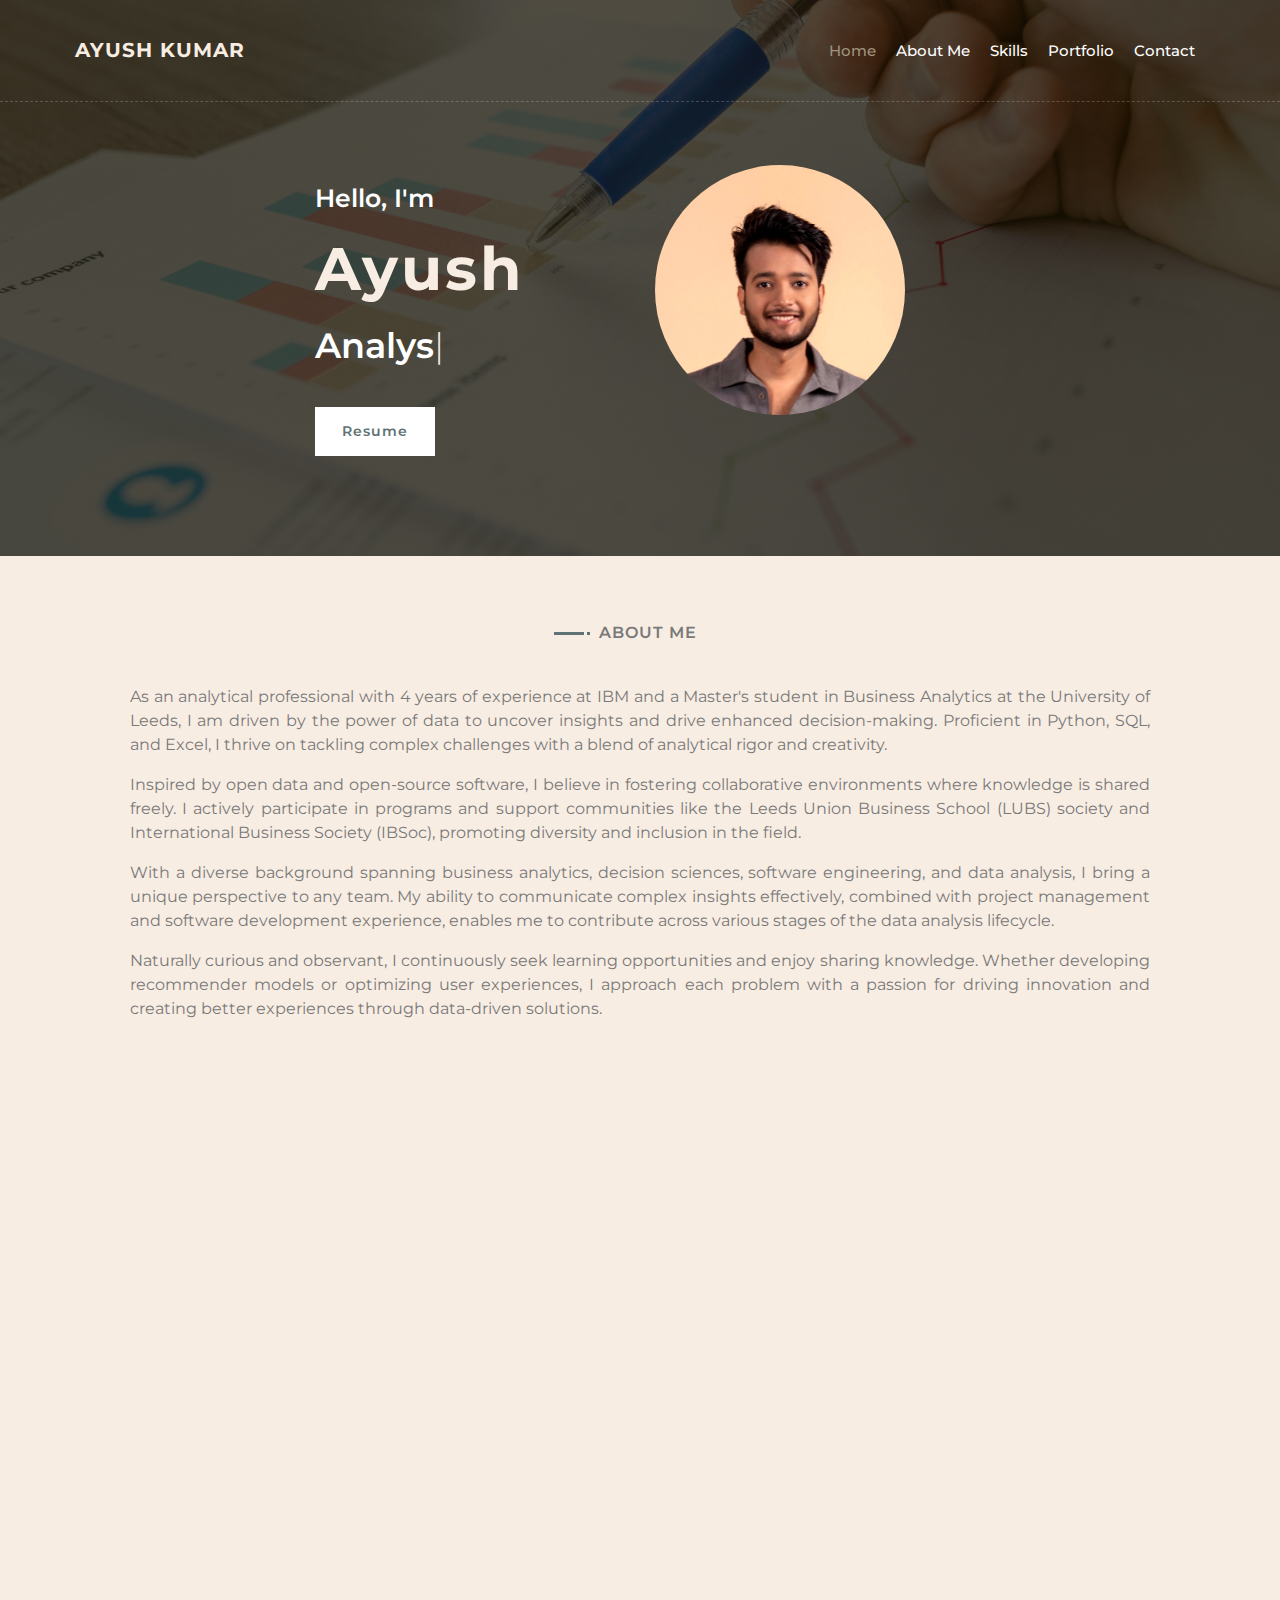
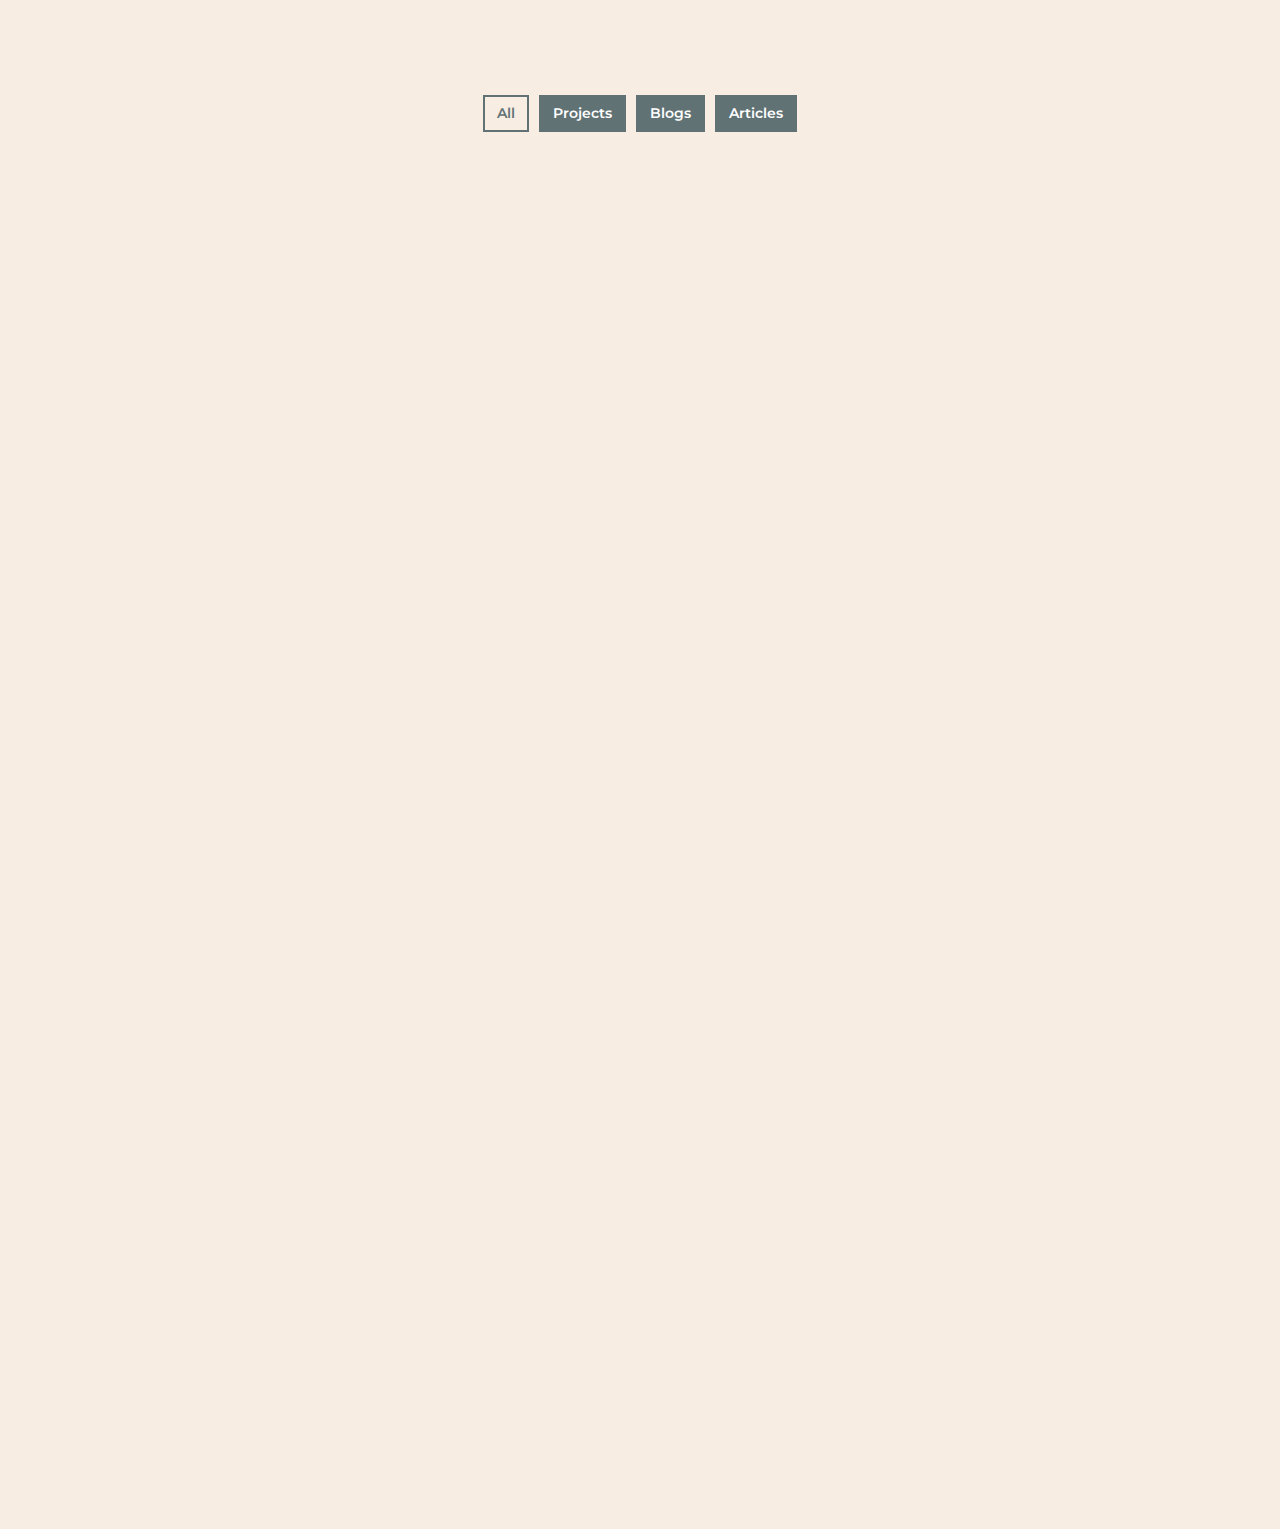
==== index.html @ d63dccdf "Add files via upload" ====
<!DOCTYPE html>
<html lang="en">
    <head>
        <meta charset="utf-8">
        <title>Ayush Kumar | Data Portfolio</title>
        <meta content="width=device-width, initial-scale=1.0" name="viewport">
        <meta content="Data Engineer | Analyst | Consultant" name="keywords">
        <meta content="Data Engineer | Analyst | Consultant" name="description">

        <!-- Favicon -->
        <link href="img/favicon.ico" rel="icon">

        <!-- Google Font -->
        <link href="https://fonts.googleapis.com/css2?family=Montserrat:wght@300;400;500;600;700&display=swap" rel="stylesheet">

        <!-- CSS Libraries -->
        <link href="https://stackpath.bootstrapcdn.com/bootstrap/4.4.1/css/bootstrap.min.css" rel="stylesheet">
        <link href="https://cdnjs.cloudflare.com/ajax/libs/font-awesome/5.10.0/css/all.min.css" rel="stylesheet">
        <link href="lib/animate/animate.min.css" rel="stylesheet">
        <link href="lib/owlcarousel/assets/owl.carousel.min.css" rel="stylesheet">
        <link href="lib/lightbox/css/lightbox.min.css" rel="stylesheet">

        <!-- Template Stylesheet -->
        <link href="css/style.css" rel="stylesheet">

        <link rel="icon" href="img/portfolio-icon.png" sizes="16x16" type="image/png">
	    <link rel="icon" href="img/portfolio-icon.png" sizes="32x32" type="image/png">
	    <link rel="icon" href="img/portfolio-icon.png" sizes="48x48" type="image/png">
	    <link rel="icon" href="img/portfolio-icon.png" sizes="64x64" type="image/png">
	    <link rel="icon" href="img/portfolio-icon.png" sizes="128x128" type="image/png">
    </head>

    <body data-spy="scroll" data-target=".navbar" data-offset="51">

        <!-- Nav Bar Start -->
        <div class="navbar navbar-expand-lg bg-light navbar-light">
            <div class="container-fluid">
                <a href="index.html" class="navbar-brand">AYUSH KUMAR</a>
                <button type="button" class="navbar-toggler" data-toggle="collapse" data-target="#navbarCollapse">
                    <span class="navbar-toggler-icon"></span>
                </button>

                <div class="collapse navbar-collapse justify-content-between" id="navbarCollapse">
                    <div class="navbar-nav ml-auto">
                        <a href="#home" class="nav-item nav-link active">Home</a>
                        <a href="#about" class="nav-item nav-link">About Me</a>
                        <a href="#service" class="nav-item nav-link">Skills</a>
                        <a href="#portfolio" class="nav-item nav-link">Portfolio</a>
                        <a href="#contact" class="nav-item nav-link">Contact</a>
                    </div>
                </div>
            </div>
        </div>
        <!-- Nav Bar End -->

        <!-- Hero Start -->
        <div class="hero" id="home">
            <div class="container-fluid">
                <div class="row align-items-center">
                    <div class="col-sm-12 col-md-6">
                        <div class="hero-content">
                            <div class="hero-text">
                                <p>Hello, I'm</p>
                                <h1>Ayush</h1>
                                <h2></h2>
                                <div class="typed-text">Analyst, Data Engineer, Consultant</div>
                            </div>          
                            <div class="hero-btn">
                                <a class="btn" href="pdf/Ayush Kumar CV.pdf">Resume</a>
                            </div>       
                        </div>
                    </div>
                    <div class="col-sm-12 col-md-6">
                        <div class="profile-photo">
                            <img src="img/ak-portrait.jpeg" alt="Profile Photo">
                        </div>
                    </div>
                </div>
            </div>
        </div>
        <!-- Hero End -->

        <!-- About Start -->
        <div class="service" data-wow-delay="0.1s" id="about">
            <div class="container-fluid">
                <div class="section-header text-center wow zoomIn" data-wow-delay="0.1s">
                    <p>About Me</p>
                </div>
                <div class="container banner-text text-center" style="max-width: 1050px;">
                    <p class="text-justify">
                        As an analytical professional with 4 years of experience at IBM and a Master's student in Business Analytics at the University of Leeds, I am driven by the power of data to uncover insights and drive enhanced decision-making. Proficient in Python, SQL, and Excel, I thrive on tackling complex challenges with a blend of analytical rigor and creativity.
                    </p>
                    <p class="text-justify">
                        Inspired by open data and open-source software, I believe in fostering collaborative environments where knowledge is shared freely. I actively participate in programs and support communities like the Leeds Union Business School (LUBS) society and International Business Society (IBSoc), promoting diversity and inclusion in the field.
                    </p>
                    <p class="text-justify">
                        With a diverse background spanning business analytics, decision sciences, software engineering, and data analysis, I bring a unique perspective to any team. My ability to communicate complex insights effectively, combined with project management and software development experience, enables me to contribute across various stages of the data analysis lifecycle.
                    </p>
                    <p class="text-justify">
                        Naturally curious and observant, I continuously seek learning opportunities and enjoy sharing knowledge. Whether developing recommender models or optimizing user experiences, I approach each problem with a passion for driving innovation and creating better experiences through data-driven solutions.
                    </p>
                </div>
            </div>
        </div>
        <!-- About End -->
        
        <!-- Skills Start -->
        <div class="service" id="service">
            <div class="container">
                <div class="section-header text-center wow zoomIn" data-wow-delay="0.1s">
                    <p>Skills</p>
                </div>
                <div class="row">
                    <div class="col-lg-6 wow fadeInUp" data-wow-delay="0.0s">
                        <div class="service-item">
                            <div class="service-icon">
                                <i class="fa fa-chart-bar"></i>
                            </div>
                            <div class="service-text">
                                <h3>Data Analysis</h3>
                                <p>
                                    Descriptive Analysis, Statistics, Hypothesis Testing, Regression Analysis, Prescriptive Analytics, Forecasting, Optimization Techniques
                                </p>
                            </div>
                        </div>
                    </div>
                    <div class="col-lg-6 wow fadeInUp" data-wow-delay="0.2s">
                        <div class="service-item">
                            <div class="service-icon">
                                <i class="fa fa-database"></i>
                            </div>
                            <div class="service-text">
                                <h3>Data Management</h3>
                                <p>
                                    SQL, MySQL, ETL (Apache, Informatica), Data Cleaning and Preparation, Cloud Platforms (AWS, Azure)
                                </p>
                            </div>
                        </div>
                    </div>
                    <div class="col-lg-6 wow fadeInUp" data-wow-delay="0.4s">
                        <div class="service-item">
                            <div class="service-icon">
                                <i class="fas fa-chart-pie"></i>
                            </div>
                            <div class="service-text">
                                <h3>Data Visualisation</h3>
                                <p>
                                    Power BI, Tableau, Google Data Studio, MS Excel, Python (matplotlib, seaborn), R (ggplot2)
                                </p>
                            </div>
                        </div>
                    </div>
                    <div class="col-lg-6 wow fadeInUp" data-wow-delay="0.6s">
                        <div class="service-item">
                            <div class="service-icon">
                                <i class="fa fa-globe"></i>
                            </div>
                            <div class="service-text">
                                <h3>Web Development</h3>
                                <p>
                                    HTML/CSS, JavaScript, Frameworks (Django, Flask), API Development, Web Scraping, Front-end Libraries (React, Angular)
                                </p>
                            </div>
                        </div>
                    </div>
                </div>
            </div>
        </div>
        <!-- Skills End -->        

        <!-- Portfolio Start -->
        <div class="portfolio" id="portfolio">
            <div class="container">
                <div class="section-header text-center wow zoomIn" data-wow-delay="0.1s">
                    <p>My Portfolio</p>
                </div>
                <div class="row">
                    <div class="col-12">
                        <ul id="portfolio-filter">
                            <li data-filter="*" class="filter-active">All</li>
                            <li data-filter=".filter-1">Projects</li>
                            <li data-filter=".filter-2">Blogs</li>
                            <li data-filter=".filter-3">Articles</li>
                        </ul>
                    </div>
                </div>

                <div class="row portfolio-container">
                    <div class="col-lg-4 col-md-6 mb-4 portfolio-item filter-1">
                        <div class="blog-item wow fadeInUp" data-wow-delay="0.1s">
                            <div class="portfolio-img">
                                <img src="img/project3.png" alt="Project3" class="img-fluid">
                            </div>
                            <div class="blog-text">
                                <h6>Evaluating the Magnitude of Prejudice in Media Reporting and its Impact on Voters’ Judgement<br></h6>
                                <div class="blog-meta" style="font-size: 13px;">
                                    <p><!--<i class="far fa-calendar-alt"></i> August 30, 2024<br>-->
                                    <i class="fas fa-tag"></i> Descriptive Analysis, Hypothesis Testing, Sentiment Analysis</p>
                                </div>
                                <a class="btn" href="projectmsa.html">Ongoing<i class="fa fa-angle-right"></i></a>
                            </div>
                        </div>
                    </div>

                    <div class="col-lg-4 col-md-6 mb-4 portfolio-item filter-1">
                        <div class="blog-item wow fadeInUp" data-wow-delay="0.1s">
                            <div class="portfolio-img">
                                <img src="img/project2.png" alt="Project2" class="img-fluid">
                            </div>
                            <div class="blog-text">
                                <h6>Building a Scalable Data Pipeline for UK Grocery Price Analysis: A Real-Time Retail Insights Project<br></h6>
                                <div class="blog-meta" style="font-size: 13px;">
                                    <p><!--<i class="far fa-calendar-alt"></i> June 23, 2024<br>-->
                                    <i class="fas fa-tag"></i> Data Engineering, ETL Pipeline, Cloud-Based Analytics, Automated Web Scraping</p>
                                </div>
                                <a class="btn" href="projectgroc.html">View<i class="fa fa-angle-right"></i></a>
                            </div>
                        </div>
                    </div>

                    <div class="col-lg-4 col-md-6 mb-4 portfolio-item filter-2">
                        <div class="blog-item wow fadeInUp" data-wow-delay="0.1s">
                            <div class="portfolio-img">
                                <img src="img/blog5.png" alt="Blog5" class="img-fluid">
                            </div>
                            <div class="blog-text">
                                <h6>Recommending Marketing Strategy: Optimizing Revenue Through Customer Behavior Data<br></h6>
                                <div class="blog-meta" style="font-size: 13px;">
                                    <p><!--<i class="far fa-calendar-alt"></i> April 30, 2024<br>-->
                                    <i class="fas fa-tag"></i> Predictive Modeling, Customer Behavior, Revenue Optimization, Regression Analysis</p>
                                </div>
                                <a class="btn" href="blogcbms.html">View<i class="fa fa-angle-right"></i></a>
                            </div>
                        </div>
                    </div>

                    <div class="col-lg-4 col-md-6 mb-4 portfolio-item filter-1">
                        <div class="blog-item wow fadeInUp" data-wow-delay="0.1s">
                            <div class="portfolio-img">
                                <img src="img/project1.png" alt="Project1" class="img-fluid">
                            </div>
                            <div class="blog-text">
                                <h6>Comprehensive Year-End Sales and Performance Analysis for Universal Export<br></h6>
                                <div class="blog-meta" style="font-size: 13px;">
                                    <p><!--<i class="far fa-calendar-alt"></i> April 30, 2024<br>-->
                                    <i class="fas fa-tag"></i> Data Cleaning, Data Transformation, Power BI, Data Visualisation</p>
                                </div>
                                <a class="btn" href="projectue.html">View<i class="fa fa-angle-right"></i></a>
                            </div>
                        </div>
                    </div>

                    <div class="col-lg-4 col-md-6 mb-4 portfolio-item filter-2">
                        <div class="blog-item wow fadeInUp" data-wow-delay="0.1s">
                            <div class="portfolio-img">
                                <img src="img/blog4.png" alt="Blog4" class="img-fluid">
                            </div>
                            <div class="blog-text">
                                <h6>Strategic Analysis and Decision-Making for SparkSwift: Entering the Autonomous EV Market in Esperanto<br></h6>
                                <div class="blog-meta" style="font-size: 13px;">
                                    <p><!--<i class="far fa-calendar-alt"></i> April 30, 2024<br>-->
                                    <i class="fas fa-tag"></i> Business Analysis, Consulting, Data-Driven Decision Making</p>
                                </div>
                                <a class="btn" href="blogconsult.html">View<i class="fa fa-angle-right"></i></a>
                            </div>
                        </div>
                    </div>

                    <div class="col-lg-4 col-md-6 mb-4 portfolio-item filter-3">
                        <div class="blog-item wow fadeInUp" data-wow-delay="0.1s">
                            <div class="portfolio-img">
                                <img src="img/article2.png" alt="Article2" class="img-fluid">
                            </div>
                            <div class="blog-text">
                                <h6>Critical Analysis of Prospect Theory in Product Pricing: Behavioral Economics in Market Strategy<br></h6>
                                <div class="blog-meta" style="font-size: 13px;">
                                    <p><!--<i class="far fa-calendar-alt"></i> April 30, 2024<br>-->
                                    <i class="fas fa-tag"></i> Behavioral Economics, Pricing Strategy Analysis, Risk Assessment</p>
                                </div>
                                <a class="btn" href="articlept.html">View<i class="fa fa-angle-right"></i></a>
                            </div>
                        </div>
                    </div>

                    <div class="col-lg-4 col-md-6 mb-4 portfolio-item filter-2">
                        <div class="blog-item wow fadeInUp" data-wow-delay="0.1s">
                            <div class="portfolio-img">
                                <img src="img/blog3.png" alt="Blog3" class="img-fluid">
                            </div>
                            <div class="blog-text">
                                <h6>Strategising Autonomous Delivery Trial: Maximising Delivery while Minimising the Cost and Manpower<br></h6>
                                <div class="blog-meta" style="font-size: 13px;">
                                    <p><!--<i class="far fa-calendar-alt"></i> April 30, 2024<br>-->
                                    <i class="fas fa-tag"></i> Optimization Analysis, Multi-Criteria Decision Analysis, R, Linear Programming</p>
                                </div>
                                <a class="btn" href="bloglp.html">View<i class="fa fa-angle-right"></i></a>
                            </div>
                        </div>
                    </div>

                    <div class="col-lg-4 col-md-6 mb-4 portfolio-item filter-2">
                        <div class="blog-item wow fadeInUp" data-wow-delay="0.1s">
                            <div class="portfolio-img">
                                <img src="img/blog2.jpg" alt="Blog2" class="img-fluid">
                            </div>
                            <div class="blog-text">
                                <h6>Web Scraping Using API<br></h6>
                                <div class="blog-meta" style="font-size: 13px;">
                                    <p><!--<i class="far fa-calendar-alt"></i> April 30, 2024<br>-->
                                    <i class="fas fa-tag"></i> Data Scraping, Python</p><br><br><br>
                                </div>
                                <a class="btn" href="blogws.html">View<i class="fa fa-angle-right"></i></a>
                            </div>
                        </div>
                    </div>

                    <div class="col-lg-4 col-md-6 mb-4 portfolio-item filter-2">
                        <div class="blog-item wow fadeInUp" data-wow-delay="0.1s">
                            <div class="portfolio-img">
                                <img src="img/blog1.webp" alt="Blog1" class="img-fluid">
                            </div>
                            <div class="blog-text">
                                <h6>Forecasting the Personal Consumption Expenditure in the United States<br></h6>
                                <div class="blog-meta" style="font-size: 13px;">
                                    <p><!--<i class="far fa-calendar-alt"></i> April 30, 2024<br>-->
                                    <i class="fas fa-tag"></i> Data Forecasting, R</p><br>
                                </div>
                                <a class="btn" href="blogpce.html">View<i class="fa fa-angle-right"></i></a>
                            </div>
                        </div>
                    </div>

                    <div class="col-lg-4 col-md-6 mb-4 portfolio-item filter-3">
                        <div class="blog-item wow fadeInUp" data-wow-delay="0.1s">
                            <div class="portfolio-img">
                                <img src="img/article1.jpg" alt="Artcle1" class="img-fluid">
                            </div>
                            <div class="blog-text">
                                <h6>Deciphering the dynamics of Voter Turnout: Evaluation of field experiments and Implications of Behaviour Change Theory<br></h6>
                                <div class="blog-meta" style="font-size: 13px;">
                                    <p><!--<i class="far fa-calendar-alt"></i> April 30, 2024<br>-->
                                    <i class="fas fa-tag"></i> Optimization Techniques</p>
                                </div>
                                <a class="btn" href="articlebct.html">View<i class="fa fa-angle-right"></i></a>
                            </div>
                        </div>
                    </div>
                </div>
            </div>
        </div>
        <!-- Portfolio End -->

        
        <!-- Footer Start -->
        <div class="footer wow fadeIn" data-wow-delay="0.2s" id="contact">
            <div class="container-fluid">
                <div class="container">
                    <div class="footer-info">
                        <div class="section-header text-center">
                            <h7 style="background-color: #607274; color: #F8EDE3;"><b>GET IN TOUCH</b></h7>
                        </div>
                        <h2>Ayush Kumar</h2>
                        <h3>Leeds, United Kingdom</h3>
                        <div class="footer-social">
                            <a href="tel:+447425628440"><i class="fas fa-phone-alt"></i></a>
                            <a href="mailto:ayush22kumar97@gmail.com"><i class="fas fa-envelope"></i></a>
                            <a href="https://www.linkedin.com/in/ayush22kumar/"><i class="fab fa-linkedin-in"></i></a>
                            <a href="https://github.com/ayush22kumar" target="_blank"><i class="fab fa-github"></i></a>
                        </div>       
                    </div>
                </div>
            </div>
        </div>
        <!-- Footer End -->
        
        
        <!-- Back to top button -->
        <a href="#" class="btn back-to-top"><i class="fa fa-chevron-up"></i></a>
         
        <!-- Pre Loader -->
        <div id="loader" class="show">
            <div class="loader"></div>
        </div>

        <!-- JavaScript Libraries -->
        <script src="https://code.jquery.com/jquery-3.4.1.min.js"></script>
        <script src="https://stackpath.bootstrapcdn.com/bootstrap/4.4.1/js/bootstrap.bundle.min.js"></script>
        <script src="lib/easing/easing.min.js"></script>
        <script src="lib/wow/wow.min.js"></script>
        <script src="lib/waypoints/waypoints.min.js"></script>
        <script src="lib/typed/typed.min.js"></script>
        <script src="lib/owlcarousel/owl.carousel.min.js"></script>
        <script src="lib/isotope/isotope.pkgd.min.js"></script>
        <script src="lib/lightbox/js/lightbox.min.js"></script>
        
        <!-- Contact Javascript File -->
        <script src="mail/jqBootstrapValidation.min.js"></script>
        <script src="mail/contact.js"></script>

        <!-- Template Javascript -->
        <script src="js/main.js"></script>
    </body>
</html>
---- css/style.css ----
/*******************************/
/********* General CSS *********/
/*******************************/
body {
    color: #797979;
    background: #F8EDE3;
    font-family: 'Montserrat', sans-serif;
}

h1,
h2, 
h3, 
h4,
h5, 
h6 {
    color: #414141;
}

a {
    color: #313131;
    transition: .3s;
}

a:hover,
a:active,
a:focus {
    color: #607274;
    outline: none;
    text-decoration: none;
}

.btn:focus,
.form-control:focus {
    box-shadow: none;
}

.container-fluid {
    max-width: 1366px;
}

.container-fluid {
    max-width: 1366px;
}

.btn {
    padding: 12px 25px;
    font-size: 14px;
    font-weight: 600;
    letter-spacing: 1px;
    color: #F8EDE3;
    background: #607274;
    border: 2px solid transparent;
    border-radius: 0;
    box-shadow: inset 0 0 0 50px #607274;
    transition: ease-out 0.3s;
    -webkit-transition: ease-out 0.3s;
    -moz-transition: ease-out 0.3s;
}

.btn:hover {
    color: #607274;
    background: transparent;
    box-shadow: inset 0 0 0 0 #607274;
    border-color: #607274;
}

#loader {
    position: fixed;
    top: 0;
    right: 0;
    bottom: 0;
    left: 0;
    display: flex;
    align-items: center;
    justify-content: center;
    background: #F8EDE3;
    opacity: 0;
    visibility: hidden;
    -webkit-transition: opacity .3s ease-out, visibility 0s linear .3s;
    -o-transition: opacity .3s ease-out, visibility 0s linear .3s;
    transition: opacity .3s ease-out, visibility 0s linear .3s;
    z-index: 999;
}

#loader.show {
    -webkit-transition: opacity .6s ease-out, visibility 0s linear 0s;
    -o-transition: opacity .6s ease-out, visibility 0s linear 0s;
    transition: opacity .6s ease-out, visibility 0s linear 0s;
    visibility: visible;
    opacity: 1;
}

#loader .loader {
    position: relative;
    width: 45px;
    height: 45px;
    border: 5px solid #dddddd;
    border-top: 5px solid #0c1032;
    border-radius: 50%;
    -webkit-animation: spin 2s linear infinite;
    animation: spin 2s linear infinite;
}

@-webkit-keyframes spin {
    0% { -webkit-transform: rotate(0deg); }
    100% { -webkit-transform: rotate(360deg); }
}

@keyframes spin {
    0% { transform: rotate(0deg); }
    100% { transform: rotate(360deg); }
}

.back-to-top {
    position: fixed;
    display: none;
    width: 44px;
    height: 44px;
    padding: 8px 0;
    text-align: center;
    line-height: 1;
    font-size: 22px;
    right: 15px;
    bottom: 15px;
    z-index: 9;
}

.back-to-top i {
    color: #F8EDE3;
}

.back-to-top:hover i {
    color: #414141;
}


.content-wrapper {
    display: flex;
    align-items: flex-start;
    gap: 30px;
    margin-bottom: 30px;
}

.text-content {
    flex: 1;
}

.image-content {
    flex: 0 0 40%;
    max-width: 40%;
}

.image-content img {
    width: 100%;
    height: auto;
    object-fit: cover;
}

@media (max-width: 767px) {
    /* General adjustments */
    body {
        font-size: 14px;
    }

    .container-fluid {
        padding-left: 15px;
        padding-right: 15px;
    }

    /* Navigation adjustments */
    .navbar-nav {
        background-color: #F8EDE3;
        padding: 10px;
    }

    .navbar-nav .nav-item {
        margin-bottom: 5px;
    }

    /* Hero section adjustments */
    .hero {
        padding: 100px 0 50px 0;
    }

    .hero .hero-content {
        padding-left: 0;
        text-align: center;
    }

    .hero .hero-text h1 {
        font-size: 36px;
    }

    .hero .hero-text h2 {
        font-size: 24px;
        height: auto;
    }

    .profile-photo {
        width: 200px;
        height: 200px;
        margin: 0 auto 20px;
    }

    /* About section adjustments */
    .about .about-content {
        padding: 30px 15px;
    }

    /* Skills section adjustments */
    .service-item {
        margin-bottom: 30px;
    }

    /* Portfolio section adjustments */
    .portfolio-container {
        margin-bottom: 30px;
    }

    .portfolio .portfolio-item {
        margin-bottom: 20px;
    }

    /* Footer adjustments */
    .footer .footer-info h2 {
        font-size: 24px;
    }

    .footer .footer-info h3 {
        font-size: 14px;
    }

    .footer .footer-menu p {
        font-size: 14px;
        padding: 0 10px;
    }

    /* Adjust button sizes */
    .btn {
        padding: 10px 20px;
        font-size: 14px;
    }

    /* Adjust section headers */
    .section-header h2 {
        font-size: 28px;
    }

    .section-header p {
        font-size: 14px;
    }

    /* Adjust spacing */
    .section-header {
        margin-bottom: 20px;
    }

    /* Make images responsive */
    img {
        max-width: 100%;
        height: auto;
    }
}


/**********************************/
/*********** Nav Bar CSS **********/
/**********************************/
.navbar {
    position: relative;
    transition: .5s;
    z-index: 999;
}

.navbar.nav-sticky {
    position: fixed;
    top: 0;
    width: 100%;
    box-shadow: 0 2px 5px rgba(0, 0, 0, 0.3);
}

.navbar .navbar-brand {
    margin: 0;
    font-size: 20px;
    line-height: 0px;
    font-weight: 700;
    letter-spacing: 1px;
    transition: .5s;
    
}

.navbar .navbar-brand img {
    max-width: 100%;
    max-height: 40px;
}

.navbar .dropdown-menu {
    margin-top: 0;
    border: 0;
    border-radius: 0;
    background: #f8f9fa;
}

@media (min-width: 992px) {
    .navbar {
        position: absolute;
        width: 100%;
        padding: 30px 60px;
        background: transparent !important;
        border-bottom: 1px dashed rgba(256, 256, 256, .2);
        z-index: 9;
    }
    
    .navbar.nav-sticky {
        padding: 10px 60px;
        background: #ffffff !important;
    }
    
    .navbar .navbar-brand {
        color: #F8EDE3;
    }
    
    .navbar.nav-sticky .navbar-brand {
        color: #607274;
    }

    .navbar-light .navbar-nav .nav-link,
    .navbar-light .navbar-nav .nav-link:focus {
        padding: 10px 10px 8px 10px;
        color: #ffffff;
        font-size: 15px;
        font-weight: 500;
    }
    
    .navbar-light.nav-sticky .navbar-nav .nav-link,
    .navbar-light.nav-sticky .navbar-nav .nav-link:focus {
        color: #414141;
    }

    .navbar-light .navbar-nav .nav-link:hover,
    .navbar-light .navbar-nav .nav-link.active {
        color: #A0937D;
    }
    
    .navbar-light.nav-sticky .navbar-nav .nav-link:hover,
    .navbar-light.nav-sticky .navbar-nav .nav-link.active {
        color: #A0937D;
    }
}

@media (max-width: 991.98px) {   
    .navbar {
        padding: 15px;
        background: #ffffff !important;
    }
    
    .navbar .navbar-brand {
        color: #607274;
    }
    
    .navbar .navbar-nav {
        margin-top: 15px;
    }
    
    .navbar a.nav-link {
        padding: 5px;
    }
    
    .navbar .dropdown-menu {
        box-shadow: none;
    }
}


/*******************************/
/********** Hero CSS ***********/
/*******************************/
.hero {
    position: relative;
    width: 100%;
    margin-bottom: 20px;
    padding: 100px 0;
    overflow: hidden;
    background: linear-gradient(rgba(20, 15, 1, 0.75), rgba(20, 15, 1, 0.75)), url(../img/hero-bg.jpg);
    background-position: center;
    background-repeat: no-repeat;
    background-size: cover;
}

.hero .container-fluid {
    padding: 0 15px;
}

.hero .hero-image {
    position: relative;
    text-align: right;
    padding-right: 75px;
}

.hero .hero-image img {
    max-width: 80%;
    max-height: 80%;
}

.hero .hero-content {
    text-align: left;
    position: relative;
    padding-left: 300px;
    padding-top: 80px;
    display: flex;
    align-items: flex-start;
    justify-content: center;
    flex-direction: column;
}

.profile-photo {
    width: 250px;
    height: 250px;
    border-radius: 50%;
    overflow: hidden;
    margin: 30px auto 0;
    display: inline-block;
  }
  
.profile-photo img {
    width: 100%;
    height: 100%;
    object-fit: cover;
    object-position: center;
  }

.hero .hero-text p {
    color: #ffffff;
    font-size: 25px;
    font-weight: 600;
    margin-bottom: 15px;
}

.hero .hero-text h1 {
    color: #F8EDE3;
    font-size: 60px;
    font-weight: 700;
    letter-spacing: 3px;
    margin-bottom: 15px;
}

.hero .hero-text h2 {
    display: inline-block;
    margin: 0;
    height: 35px;
    color: #FFFFFF;
    font-size: 35px;
    font-weight: 600;
}

.hero .hero-text .typed-text {
    display: none;
}

.hero .hero-text .typed-cursor {
    font-size: 35px;
    font-weight: 300;
    color: #F8EDE3;
}

.hero .hero-btn {
    margin-bottom: 0;
}

.hero .hero-btn .btn {
    margin-top: 35px;
    color: #607274;
    background: #ffffff;
    box-shadow: inset 0 0 0 50px #ffffff;
}

.hero .hero-btn .btn:hover {
    color: #ffffff;
    background: transparent;
    box-shadow: inset 0 0 0 0 #ffffff;
    border-color: #ffffff;
}

.hero .hero-btn .btn:first-child {
    margin-right: 10px;
}

@media (max-width: 991.98px) {
    .hero {
        padding-top: 60px;
    }
    
    .hero .hero-content {
        padding: 0 15px;
    }
    
    .hero .hero-text p {
        font-size: 20px;
    }
    
    .hero .hero-text h1 {
        font-size: 45px;
    }
    
    .hero .hero-text h2 {
        font-size: 25px;
        height: 25px;
    }
    
    .hero .hero-btn .btn {
        padding: 12px 30px;
        letter-spacing: 1px;
    }

}

@media (max-width: 767.98px) {
    .hero {
        padding-top: 60px;
        padding-bottom: 60px;
    }
    
    .hero,
    .hero .hero-text,
    .hero .hero-btn {
        width: 100%;
        text-align: center;
    }

    .hero,
    .hero .hero-text,
    .hero .hero-btn2 {
        width: 100%;
        text-align: center;
    }
    
    .hero .hero-text p {
        font-size: 18px;
    }
    
    .hero .hero-text h1 {
        font-size: 35px;
    }
    
    .hero .hero-text h2 {
        font-size: 22px;
        height: 22px;
    }
    
    .hero .hero-btn .btn {
        padding: 10px 15px;
        letter-spacing: 1px;
    }

}

@media (max-width: 575.98px) {
    .hero .hero-text p {
        font-size: 16px;
    }
    
    .hero .hero-text h1 {
        font-size: 30px;
    }
    
    .hero .hero-text h2 {
        font-size: 18px;
        height: 18px;
    }
    
    .hero .hero-btn .btn {
        padding: 8px 10px;
        letter-spacing: 0;
    }
}


/*******************************/
/******* Section Header ********/
/*******************************/
.section-header {
    position: relative;
    margin-bottom: 30px;
}

.section-header p {
    display: inline-block;
    margin: 0 30px;
    margin-bottom: 10px;
    padding-left: 15px;
    position: relative;
    font-size: 16px;
    font-weight: 600;
    letter-spacing: 1px;
    text-transform: uppercase;
    background: #F8EDE3;
}

.section-header p::before {
    position: absolute;
    content: "";
    height: 3px;
    top: 11px;
    right: 0;
    left: -30px;
    background: #607274;
    z-index: -1;
}

.section-header p::after {
    position: absolute;
    content: "";
    width: 3px;
    height: 3px;
    top: 11px;
    left: 3px;
    background: #607274;
    z-index: 1;
}

.section-header h2 {
    margin: 0;
    position: relative;
    font-size: 45px;
    font-weight: 700;
}

@media (max-width: 767.98px) {
    .section-header h2 {
        font-size: 30px;
    }
}


/*******************************/
/********** About CSS **********/
/*******************************/
.about {
    position: relative;
    width: 100%;
    margin: -45px 0 45px 0;
}

.about .col-lg-6 {
    padding: 0;
}

.about .section-header {
    margin-bottom: 30px;
}

.about .about-img {
    position: relative;
    height: 100%;
}

.about .about-img img {
    position: relative;
    width: 100%;
    height: 100%;
    object-fit: cover;
}

.about .about-content {
    padding: 0 60px;
}

.about .about-text p {
    font-size: 16px;
}

.about .skills {
    margin-bottom: 30px;
}

.about .skill-name {
    margin-top: 15px;
}

.about .skill-name p {
    display: inline-block;
    margin-bottom: 5px;
    font-size: 16px;
    font-weight: 400;
}

.about .skill-name p:last-child {
    float: right;
}

.about .progress {
    height: 10px;
    border-radius: 10px;
    background: #dddddd;
}

.about .progress .progress-bar {
    width: 0px;
    background: #607274;
    border-radius: 10px;
    transition: 2s;
}

.about .about-text a.btn {
    margin-top: 15px;
}

.text-justify {
    text-align: justify;
}

@media (max-width: 991.98px) {
    .about .about-content {
        padding: 45px 15px 0 15px;
    }
}


/*******************************/
/******* Experience CSS ********/
/*******************************/
.experience {
    position: relative;
    padding: 45px 0 15px 0;
}

.experience .timeline {
    position: relative;
    width: 100%;
}

.experience .timeline::after {
    content: '';
    position: absolute;
    width: 2px;
    background: #607274;
    top: 0;
    bottom: 0;
    left: 50%;
    margin-left: -1px;
}

.experience .timeline .timeline-item {
    position: relative;
    background: inherit;
    width: 50%;
    margin-bottom: 30px;
}

.experience .timeline .timeline-item.left {
    left: 0;
    padding-right: 30px;
}

.experience .timeline .timeline-item.right {
    left: 50%;
    padding-left: 30px;
}

.experience .timeline .timeline-item::after {
    content: '';
    position: absolute;
    width: 16px;
    height: 16px;
    top: 48px;
    right: -8px;
    background: #ffffff;
    border: 2px solid #607274;
    border-radius: 16px;
    z-index: 1;
}

.experience .timeline .timeline-item.right::after {
    left: -8px;
}

.experience .timeline .timeline-item::before {
  content: '';
  position: absolute;
  width: 0;
  height: 0;
  top: 46px;
  right: 10px;
  z-index: 1;
  border: 10px solid;
  border-color: transparent transparent transparent #dddddd;
}

.experience .timeline .timeline-item.right::before {
  left: 10px;
  border-color: transparent #dddddd transparent transparent;
}

.experience .timeline .timeline-date {
    position: absolute;
    width: 100%;
    top: 44px;
    font-size: 16px;
    font-weight: 600;
    color: #607274;
    text-transform: uppercase;
    letter-spacing: 1px;
    z-index: 1;
}

.experience .timeline .timeline-item.left .timeline-date {
    text-align: left;
    left: calc(100% + 55px);
}

.experience .timeline .timeline-item.right .timeline-date {
    text-align: right;
    right: calc(100% + 55px);
}

.experience .timeline .timeline-text {
    padding: 30px;
    background: #ffffff;
    position: relative;
    border-right: 5px solid #dddddd;
    box-shadow: 0 0 60px rgba(0, 0, 0, .08);
}

.experience .timeline .timeline-item.right .timeline-text {
    border-right: none;
    border-left: 5px solid #dddddd;
}

.experience .timeline .timeline-text h2 {
    margin: 0 0 5px 0;
    font-size: 22px;
    font-weight: 600;
}

.experience .timeline .timeline-text h4 {
    margin: 0 0 10px 0;
    font-size: 16px;
    font-style: italic;
    font-weight: 400;
}

.experience .timeline .timeline-text p {
    margin: 0;
    font-size: 16px;
}

@media (max-width: 767.98px) {
    .experience .timeline::after {
        left: 8px;
    }

    .experience .timeline .timeline-item {
        width: 100%;
        padding-left: 38px;
    }
    
    .experience .timeline .timeline-item.left {
        padding-right: 0;
    }
    
    .experience .timeline .timeline-item.right {
        left: 0%;
        padding-left: 38px;
    }

    .experience .timeline .timeline-item.left::after, 
    .experience .timeline .timeline-item.right::after {
        left: 0;
    }
    
    .experience .timeline .timeline-item.left::before,
    .experience .timeline .timeline-item.right::before {
        left: 18px;
        border-color: transparent #dddddd transparent transparent;
    }
    
    .experience .timeline .timeline-item.left .timeline-date,
    .experience .timeline .timeline-item.right .timeline-date {
        position: relative;
        top: 0;
        right: auto;
        left: 0;
        text-align: left;
        margin-bottom: 10px;
    }
    
    .experience .timeline .timeline-item.left .timeline-text,
    .experience .timeline .timeline-item.right .timeline-text {
        border-right: none;
        border-left: 5px solid #dddddd;
    }
}


/*******************************/
/********* Service CSS *********/
/*******************************/
.service {
    position: relative;
    width: 100%;
    padding: 45px 0 45px 0;
}

.service .service-item {
    position: relative;
    margin-bottom: 30px;
    display: flex;
    align-items: center;
    box-shadow: inset 0 0 0 0 transparent;
    transition: ease-out 0.5s;
}

.service .service-item:hover {
    box-shadow: inset 800px 0 0 0 #607274;
}

.service .service-icon {
    position: relative;
    width: 150px;
    min-height: 150px;
    display: flex;
    align-items: center;
    justify-content: center;
    border: 1px solid #607274;
    background: #ffffff;
}

.service .service-icon i {
    position: relative;
    font-size: 60px;
    color: #607274;
    transition: .3s;
}

.service .service-item:hover i {
    font-size: 75px;
}

.service .service-text {
    position: relative;
    width: calc(100% - 120px);
    padding: 0 30px;
}

.service .service-text h3 {
    margin-bottom: 10px;
    font-size: 20px;
    font-weight: 600;
    transition: 1s;
}

.service .service-text p {
    margin: 0;
    font-size: 16px;
    transition: 1s;
}

.service .service-item:hover .service-text h3,
.service .service-item:hover .service-text p {
    color: #ffffff;
}

@media (max-width: 575.98px) {
    .service .service-text h3 {
        font-size: 16px;
        margin-bottom: 5px;
    }
    
    .service .service-text p {
        font-size: 14px;
    }
}


/*******************************/
/******** Portfolio CSS ********/
/*******************************/
.portfolio {
    position: relative;
    padding: 45px 0 15px 0;
}

.portfolio #portfolio-filter {
    padding: 0;
    margin: -15px 0 25px 0;
    list-style: none;
    font-size: 0;
    text-align: center;
}

.portfolio #portfolio-filter li {
    cursor: pointer;
    display: inline-block;
    margin: 5px;
    padding: 6px 12px;
    font-size: 14px;
    font-weight: 600;
    color: #ffffff;
    background: #607274;
    border: 2px solid transparent;
    border-radius: 0;
    box-shadow: inset 0 0 0 50px #607274;
    transition: ease-out 0.3s;
    -webkit-transition: ease-out 0.3s;
    -moz-transition: ease-out 0.3s;
}

.portfolio #portfolio-filter li:hover,
.portfolio #portfolio-filter li.filter-active {
    color: #607274;
    background: transparent;
    box-shadow: inset 0 0 0 0 #607274;
    border-color: #607274;
}

.portfolio .portfolio-item {
    position: relative;
}

.portfolio .portfolio-wrap {
    position: relative;
    width: 100%;
}

.portfolio .portfolio-img {
    position: relative;
    overflow: hidden;
}

.portfolio .portfolio-img img {
    position: relative;
    width: 100%; 
    height: 100%; 
    object-fit: cover;
    transform: scale(1.1);
    transition: .5s;
}

.portfolio .portfolio-item:hover img {
    margin-left: 15px;
}

.portfolio .portfolio-text {
    position: relative;
    height: 60px;
    width: calc(100% - 30px);
    margin: -30px 15px 30px 15px;
    display: flex;
    align-items: center;
    background: #ffffff;
    box-shadow: 0 0 15px rgba(0, 0, 0, .12);
}

.portfolio .portfolio-text h3 {
    width: calc(100% - 70px);
    font-size: 18px;
    font-weight: 600;
    margin: 0 0 0 15px;
    white-space: nowrap;
    overflow: hidden;
}

.portfolio .portfolio-text a.btn {
    width: 50px;
    height: 50px;
    padding: 0 0 2px 1px;
    display: flex;
    align-items: center;
    justify-content: center;
    font-size: 45px;
    font-weight: 100;
}

.portfolio .portfolio-item:hover a.btn {
    color:#607274;
    background: transparent;
    box-shadow: inset 0 0 0 0 #607274;
    border-color:#607274;
}


/*******************************/
/********* Banner CSS **********/
/*******************************/
.banner {
    position: relative;
    width: 100%;
    margin: 45px 0;
    padding: 50px 0;
    background: #F0E2D0;
    margin-top: -20px;
}

.banner .container {
    max-width: 750px;
    text-align: center;
}

.banner .section-header {
    margin-bottom: 20px;
}

.banner .section-header p {
    color: #414141;
    background: transparent;
}

.banner .section-header p::after {
    display: none;
}

.banner .section-header h2 {
    color: #ffffff;
}

.banner .section-header h2 span {
    color: #414141;
    font-size: 50px;
}

.banner .banner-text p {
    font-size: 16px;
    color: #ffffff;
}

.banner .banner-text .btn {
    margin-top: 15px;
    color: #607274;
    background: #ffffff;
    box-shadow: inset 0 0 0 50px #ffffff;
}

.banner .banner-text .btn:hover {
    color: #ffffff;
    background: transparent;
    box-shadow: inset 0 0 0 0 #ffffff;
    border-color: #ffffff;
}


/*******************************/
/********* Pricing CSS *********/
/*******************************/
.price {
    position: relative;
    width: 100%;
    padding: 45px 0 15px 0;
}

.price .row {
    padding: 0 15px;
}

.price .col-md-4 {
    padding: 0;
}

.price .price-item {
    position: relative;
    margin-bottom: 30px;
    background: #ffffff;
}

.price .featured-item {
    box-shadow: 0 0 30px rgba(0, 0, 0, .2);
    z-index: 1;
}

.price .price-header,
.price .price-body,
.price .price-footer {
    position: relative;
    text-align: center;
}

.price .price-header {
    padding: 45px 0 30px 0;
    color: #414141;
}

.price .price-item.featured-item .price-header {
    color: #607274;
}

.price .price-title h2 {
    font-size: 25px;
    font-weight: 400;
    text-transform: uppercase;
}

.price .price-prices h2 {
    font-size: 45px;
    font-weight: 700;
    margin-left: 10px;
}

.price .price-prices h2 small {
    position: absolute;
    font-size: 18px;
    font-weight: 400;
    margin-top: 9px;
    margin-left: -12px;
}

.price .price-prices h2 span {
    margin-left: 1px;
    font-size: 18px;
    font-weight: 400;
}

.price .price-item.featured-item h2 {
    color: #607274;
}

.price .price-body {
    padding: 0 0 20px 0;
}

.price .price-description ul {
    margin: 0;
    padding: 0;
    list-style: none;
}

.price .price-description ul li {
    padding: 0 0 20px 0;
}

.price .price-item .price-action {
    padding-bottom: 45px;
}

.price .price-item .price-action .btn {
    color: #ffffff;
    background: #414141;
    box-shadow: inset 0 0 0 50px #414141;
}

.price .price-item .price-action .btn:hover {
    color: #414141;
    background: transparent;
    box-shadow: inset 0 0 0 0 #414141;
    border-color: #414141;
}

.price .price-item.featured-item .price-action .btn {
    color: #ffffff;
    background: #607274;
    box-shadow: inset 0 0 0 50px #607274;
}

.price .price-item.featured-item .price-action .btn:hover {
    color: #607274;
    background: transparent;
    box-shadow: inset 0 0 0 0 #607274;
    border-color: #607274;
}


/*******************************/
/*********** Team CSS **********/
/*******************************/
.team {
    position: relative;
    width: 100%;
    padding: 45px 0 15px 0;
}

.team .team-item {
    position: relative;
    background: #ffffff;
    margin-bottom: 30px;
    display: flex;
    align-items: center;
    justify-content: flex-start;
    box-shadow: inset 0 0 0 0 transparent;
    transition: ease-out 0.5s;
}

.team .team-img {
    position: relative;
    width: 50%;
    overflow: hidden;
}

.team .team-img img {
    position: relative;
    width: 100%;
    transition: .5s;
}

.team .team-text {
    position: relative;
    width: 50%;
    padding: 0 30px;
}

.team .team-text h2 {
    color: #607274;
    font-size: 18px;
    font-weight: 600;
    margin-bottom: 5px;
    transition: 1s;
}

.team .team-text h4 {
    font-size: 14px;
    font-weight: 600;
    margin-bottom: 15px;
    transition: 1s;
}

.team .team-text p {
    margin-bottom: 20px;
    transition: 1s;
}

.team .team-social {
    position: relative;
    display: flex;
    align-items: center;
    justify-content: flex-start;
}

.team .team-social a.btn {
    width: 35px;
    height: 35px;
    padding: 0;
    display: flex;
    align-items: center;
    justify-content: center;
    font-size: 14px;
    font-weight: normal;
    margin-right: 5px;
}

.team .team-item:hover {
    box-shadow: inset 800px 0 0 0 #607274;
}

.team .team-item:hover .team-img img {
    transform: scale(1.2);
}

.team .team-item:hover .team-text h2,
.team .team-item:hover .team-text h4,
.team .team-item:hover .team-text p {
    color: #ffffff;
}

.team .team-item:hover .team-social a.btn {
    background: #ffffff;
}

.team .team-item:hover .team-social a.btn:hover {
    border-color: #ffffff;
}

@media(max-width: 575.98px) {
    .team .team-text {
        padding: 0 15px;
    }
    
    .team .team-text h2 {
        font-size: 16px;
        margin-bottom: 0;
    }

    .team .team-text h4 {
        margin-bottom: 5px;
    }

    .team .team-text p {
        font-size: 14px;
        line-height: 18px;
        margin-bottom: 10px;
    }
}


/*******************************/
/*********** Blog CSS **********/
/*******************************/
.blog {
    position: relative;
    width: 100%;
    padding: 45px 0 15px 0;
}

.blog .blog-item {
    position: relative;
    margin-bottom: 30px;
}

.blog .blog-img {
    position: relative;
    width: 100%;
    overflow: hidden;
}

.blog .blog-img img {
    width: 100%;
    transition: .5s;
}

.blog .blog-item:hover img {
    transform: scale(1.1);
}

.blog .blog-text {
    position: relative;
    padding: 30px;
    border-right: 1px solid rgba(0, 0, 0, .07);
    border-bottom: 1px solid rgba(0, 0, 0, .07);
    border-left: 1px solid rgba(0, 0, 0, .07);
}

.blog .blog-text h2 {
    font-size: 25px;
    font-weight: 600;
}

.blog .blog-text p {
    margin-bottom: 10px;
}

.blog .blog-item a.btn {
    margin-top: 10px;
    padding: 8px 15px;
}

.blog .blog-item a.btn i {
    margin-left: 5px;
}

.blog .blog-meta {
    position: relative;
    display: flex;
    margin-bottom: 15px;
    flex-direction: column;
}

.blog .blog-meta p {
    margin: 0 10px 0 0;
    font-size: 13px;
}

.blog .blog-meta i {
    color: #414141;
    margin-right: 5px;
}

.blog .blog-meta p:last-child {
    margin: 0;
}


/*******************************/
/********* Footer CSS **********/
/*******************************/
.footer {
    position: relative;
    margin-top: 45px;
    background: #607274;
}

.footer .container-fluid {
    padding: 60px 0 0 0;
}

.footer .footer-info {
    position: relative;
    width: 100%;
    text-align: center;
}

.footer .footer-info h2 {
    
    font-size: 20px;
    font-weight: 700;
    color: #ffffff;
}

.footer .footer-info h3 {
    margin-bottom: 25px;
    font-size: 16px;
    font-weight: 600;
    color: #ffffff;
}

.footer .footer-menu {
    width: 100%;
    display: flex;
    justify-content: center;
    margin-bottom: 35px;
}

.footer .footer-menu p {
    color: #ffffff;
    font-size: 22px;
    font-weight: 600;
    line-height: 20px;
    padding: 0 15px;
    border-right: 1px solid #ffffff;
}

.footer .footer-menu p:last-child {
    border: none;
    color: #ffffff;
}

.footer .footer-social {
    position: relative;
    margin-top: 15px;
    margin-bottom: 25px;
}

.footer .footer-social a {
    display: inline-block;
    margin-bottom: 30px;
}

.footer .footer-social a i {
    margin-right: 15px;
    font-size: 20px;
    color: #ffffff;
    transition: .3s;
}

.footer .footer-social a:last-child i {
    margin: 0;
}

.footer .footer-social a:hover i {
    color: #414141;
}

.footer .copyright {
    position: relative;
    text-align: center;
    margin-top: 30px;
    padding-top: 25px;
    padding-bottom: 25px;
}

.footer .copyright::before {
    position: absolute;
    content: "";
    width: 50%;
    height: 1px;
    top: 0;
    left: 25%;
    background: rgba(256, 256, 256, .2);
}

.footer .copyright p {
    margin: 0;
    color: #ffffff;
}

.footer .copyright .col-md-6:last-child p {
    text-align: right;
}

.footer .copyright p a {
    color: #F8EDE3;
    font-weight: 600;
}

.footer .copyright p a:hover {
    color: #414141;
}

@media (max-width: 575.98px) {
    .footer .footer-info h2 {
        margin-bottom: 20px;
        font-size: 20px;
        font-weight: 600;
    }

    .footer .footer-info h3 {
        margin-bottom: 20px;
        font-size: 16px;
    }

    .footer .footer-menu p {
        font-size: 16px;
        line-height: 16px;
        padding: 0 5px;
    }
}

.portfolio-item {
    margin-bottom: 30px;
}

.blog-item {
    background-color: #fff;
    border: 1px solid #ddd;
    border-radius: 5px;
    overflow: hidden;
    height: 100%;
    box-shadow: 0 2px 5px rgba(0,0,0,0.1);
}

.portfolio-img img {
    width: 100%;
    height: auto;
}

.blog-text {
    padding: 15px;
}

.footer {
    margin-top: 50px;
    clear: both;
}

.portfolio-container {
    margin-bottom: 50px;
}
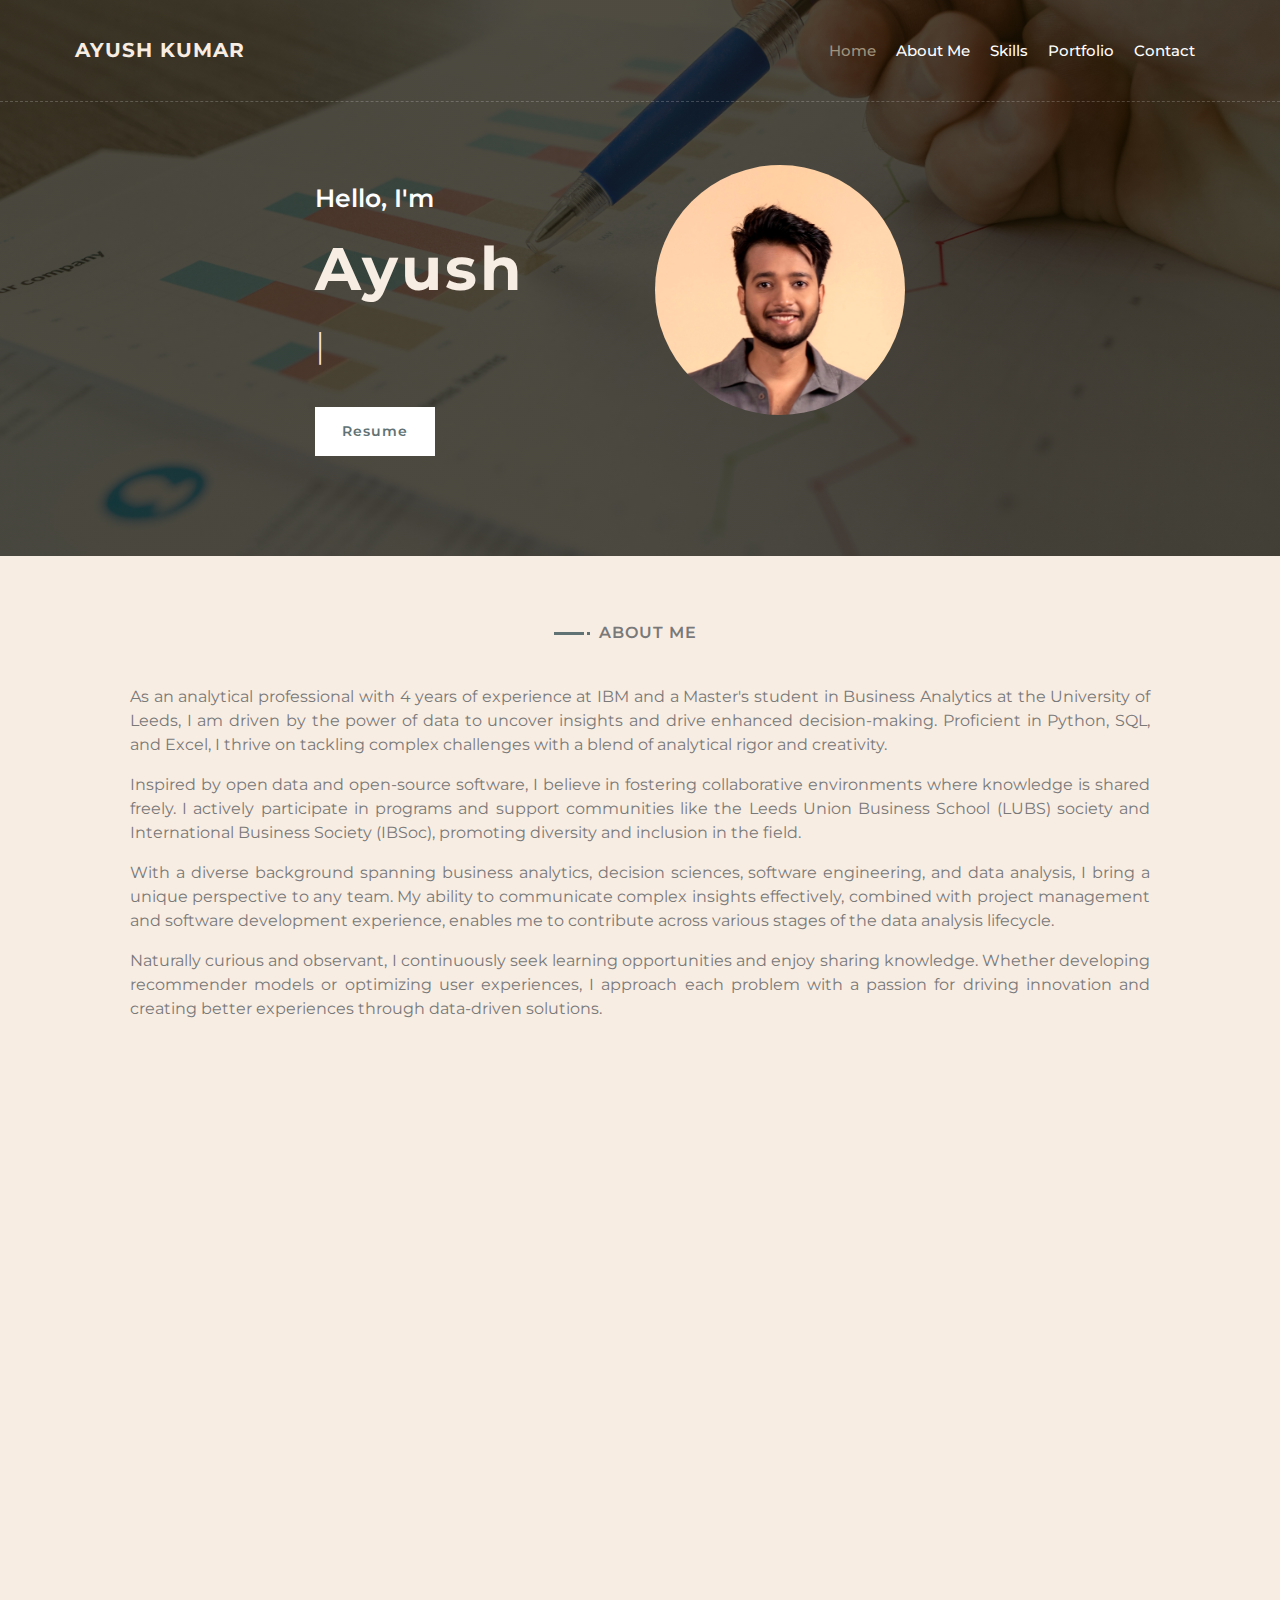
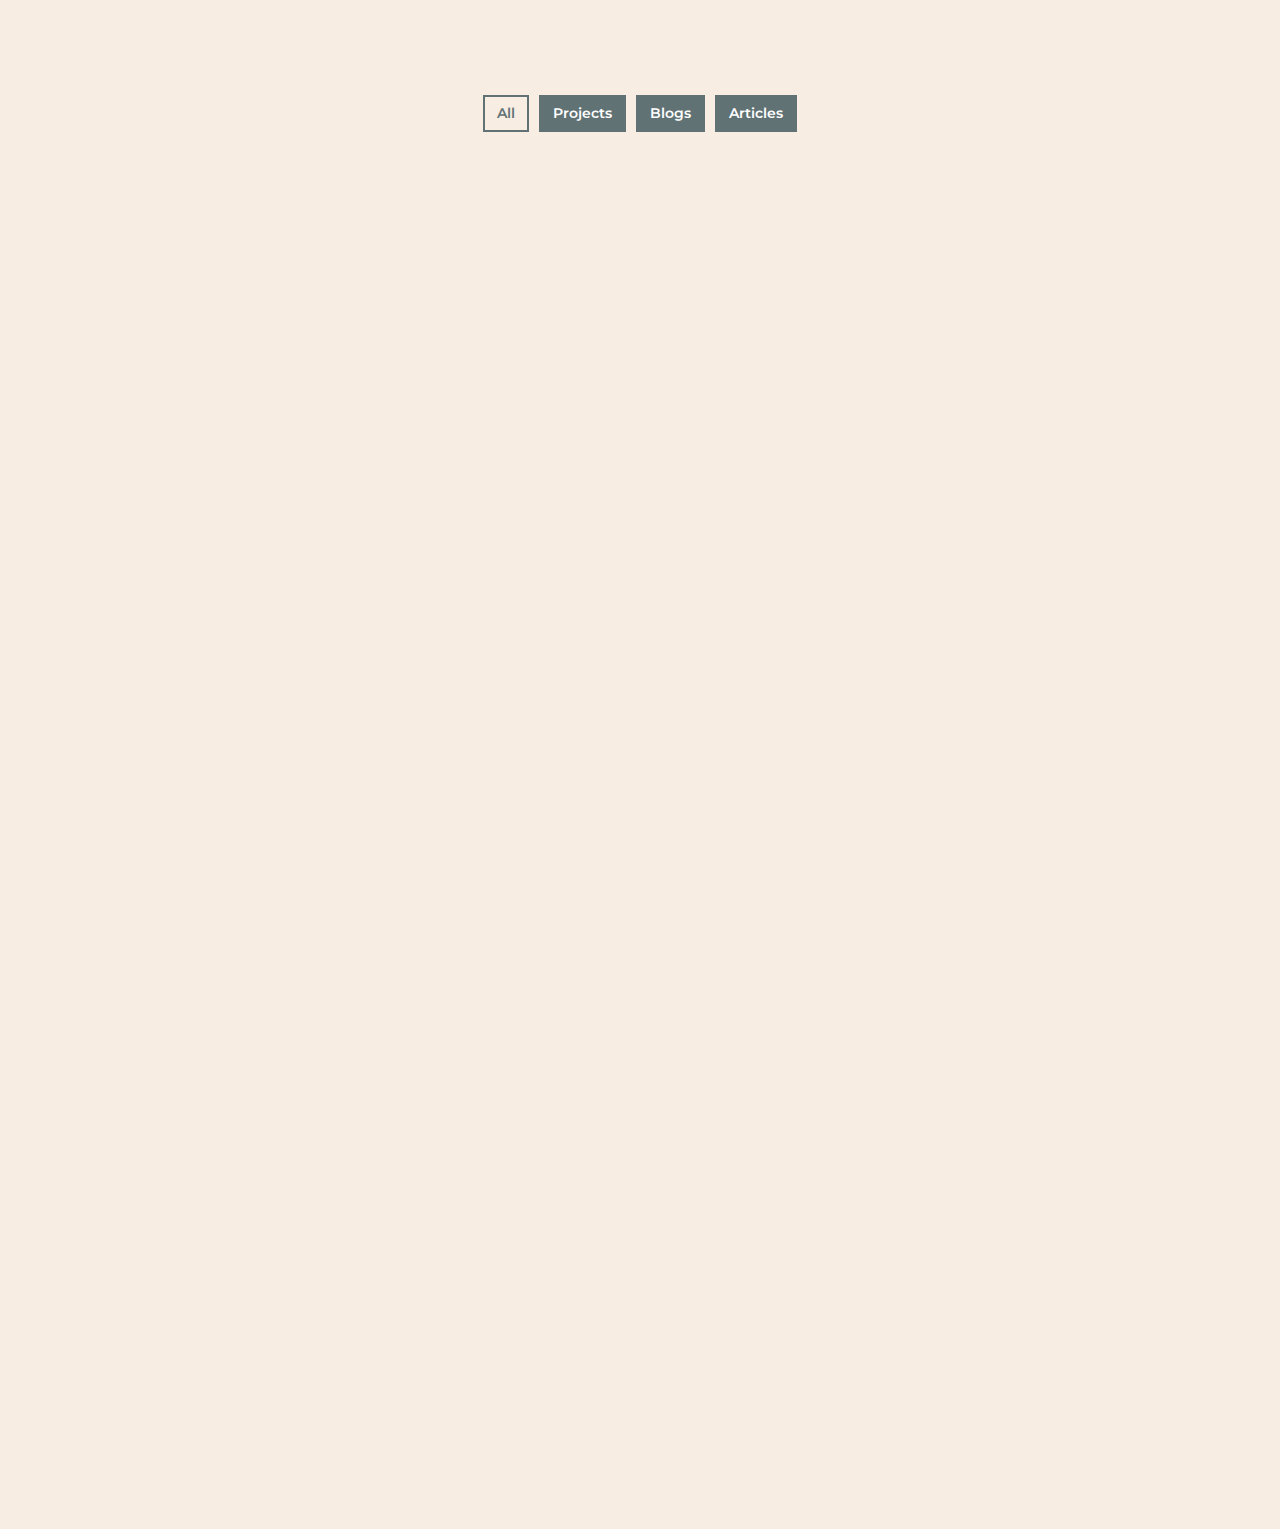
==== commit 1f79da80: "Update index.html" ====
--- a/index.html
+++ b/index.html
@@ -63,10 +63,10 @@
                                 <p>Hello, I'm</p>
                                 <h1>Ayush</h1>
                                 <h2></h2>
-                                <div class="typed-text">Analyst, Data Engineer, Consultant</div>
+                                <!-- <div class="typed-text">Analyst, Data Engineer, Consultant</div> -->
                             </div>          
                             <div class="hero-btn">
-                                <a class="btn" href="pdf/Ayush Kumar CV.pdf">Resume</a>
+                                <a class="btn" href="pdf/AyushKumarResume.pdf">Resume</a>
                             </div>       
                         </div>
                     </div>
@@ -400,4 +400,4 @@
         <!-- Template Javascript -->
         <script src="js/main.js"></script>
     </body>
-</html>+</html>
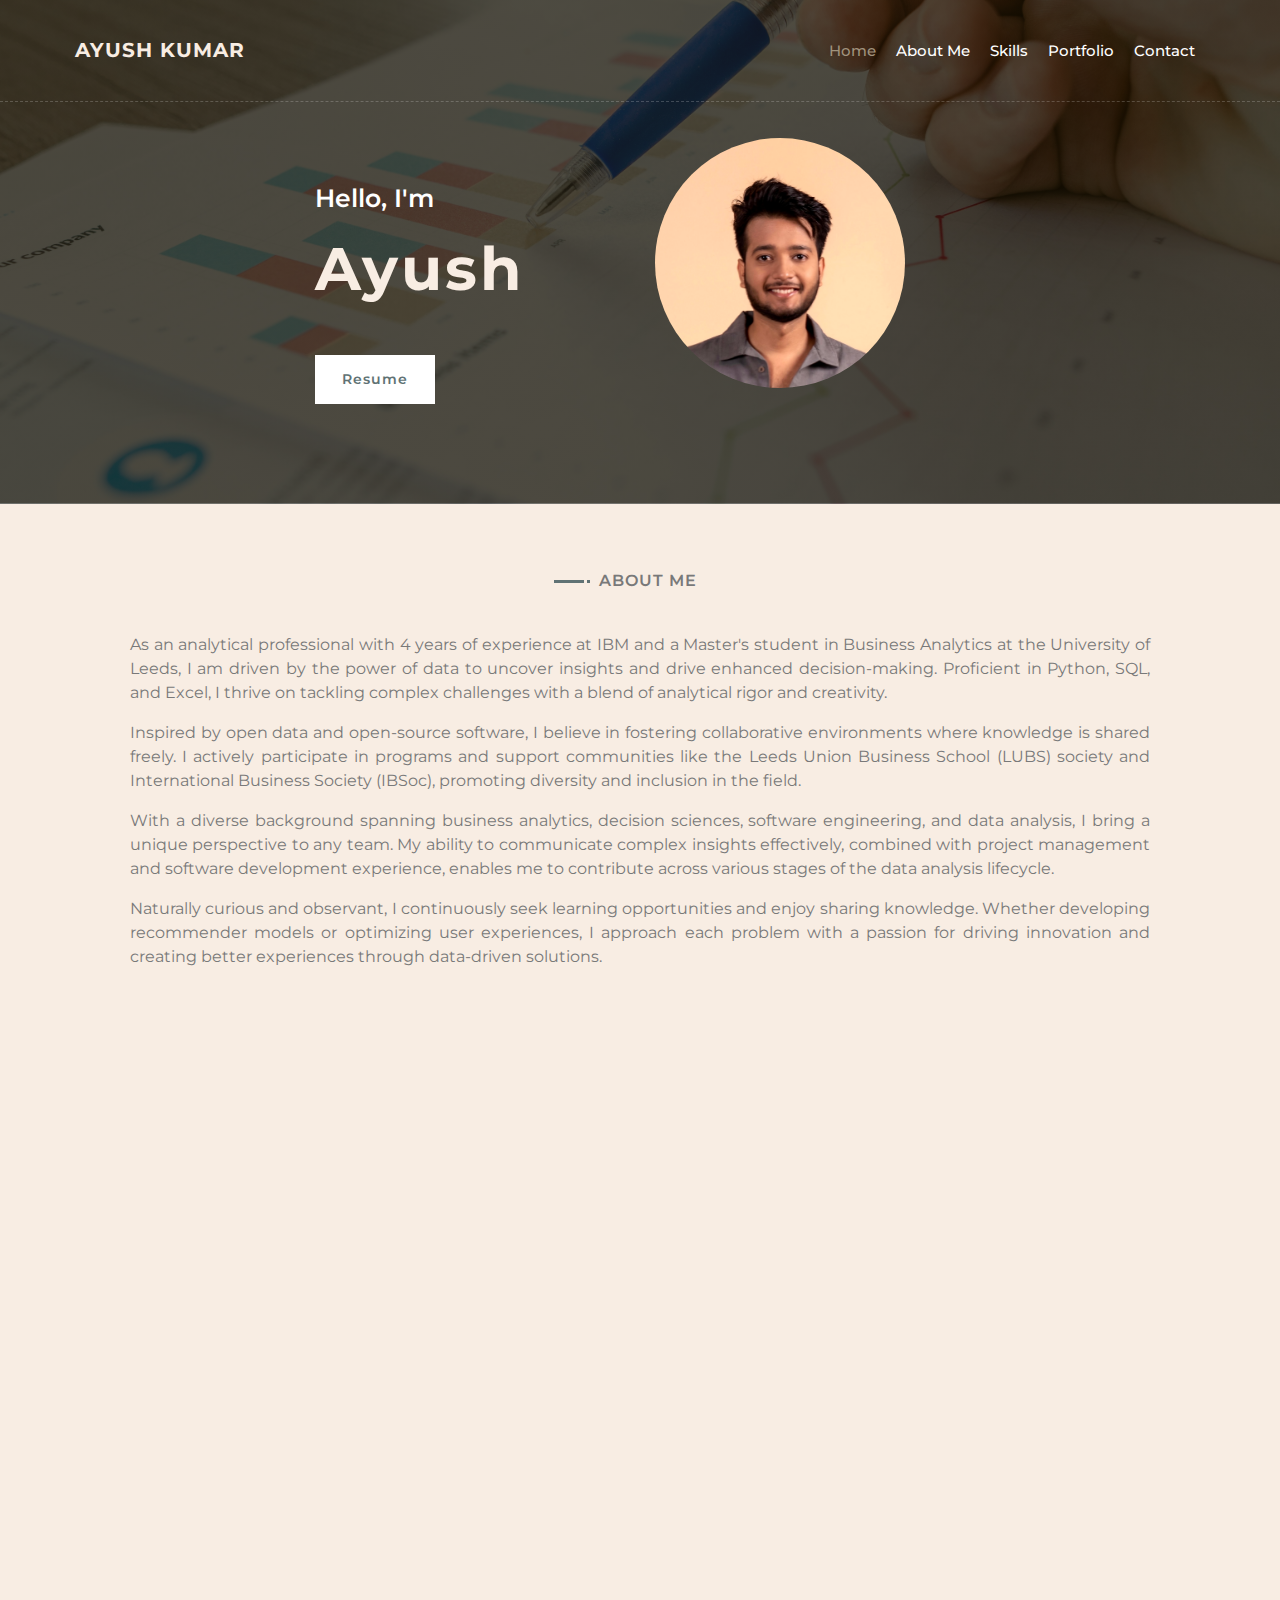
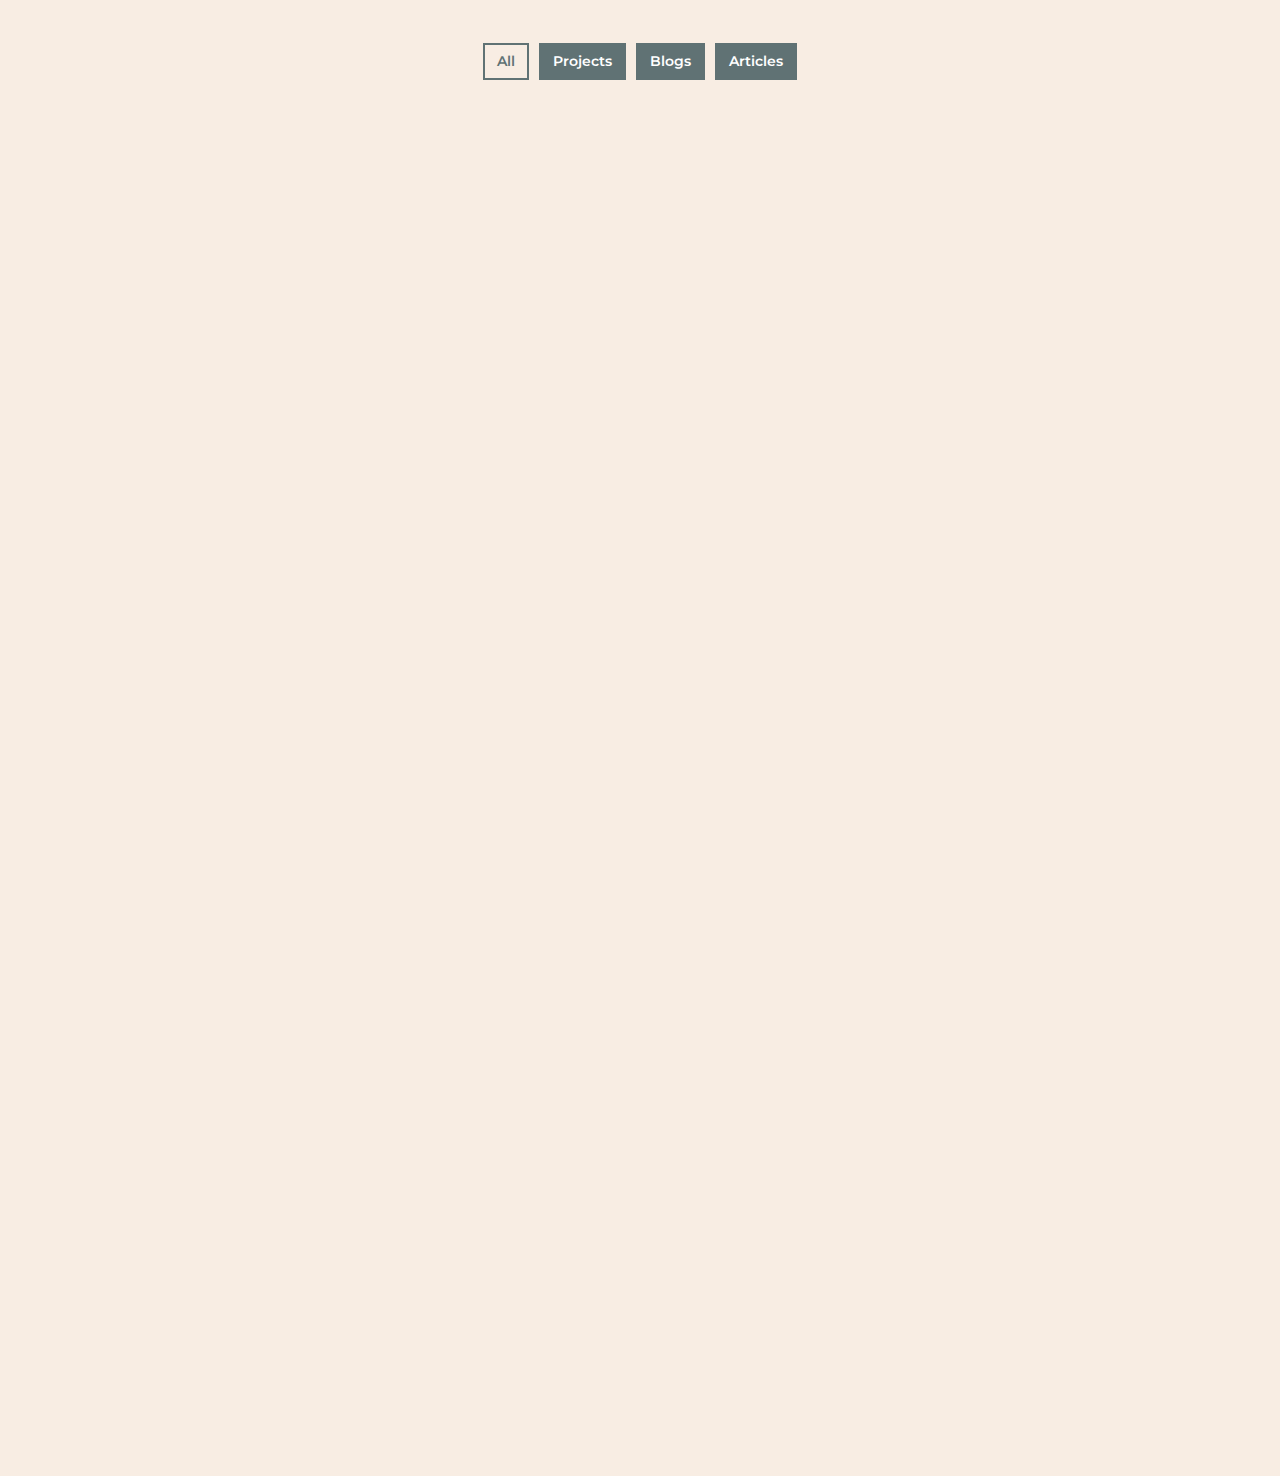
==== commit a45c5bef: "Update index.html" ====
--- a/index.html
+++ b/index.html
@@ -62,7 +62,7 @@
                             <div class="hero-text">
                                 <p>Hello, I'm</p>
                                 <h1>Ayush</h1>
-                                <h2></h2>
+                                <!-- <h2></h2> -->
                                 <!-- <div class="typed-text">Analyst, Data Engineer, Consultant</div> -->
                             </div>          
                             <div class="hero-btn">
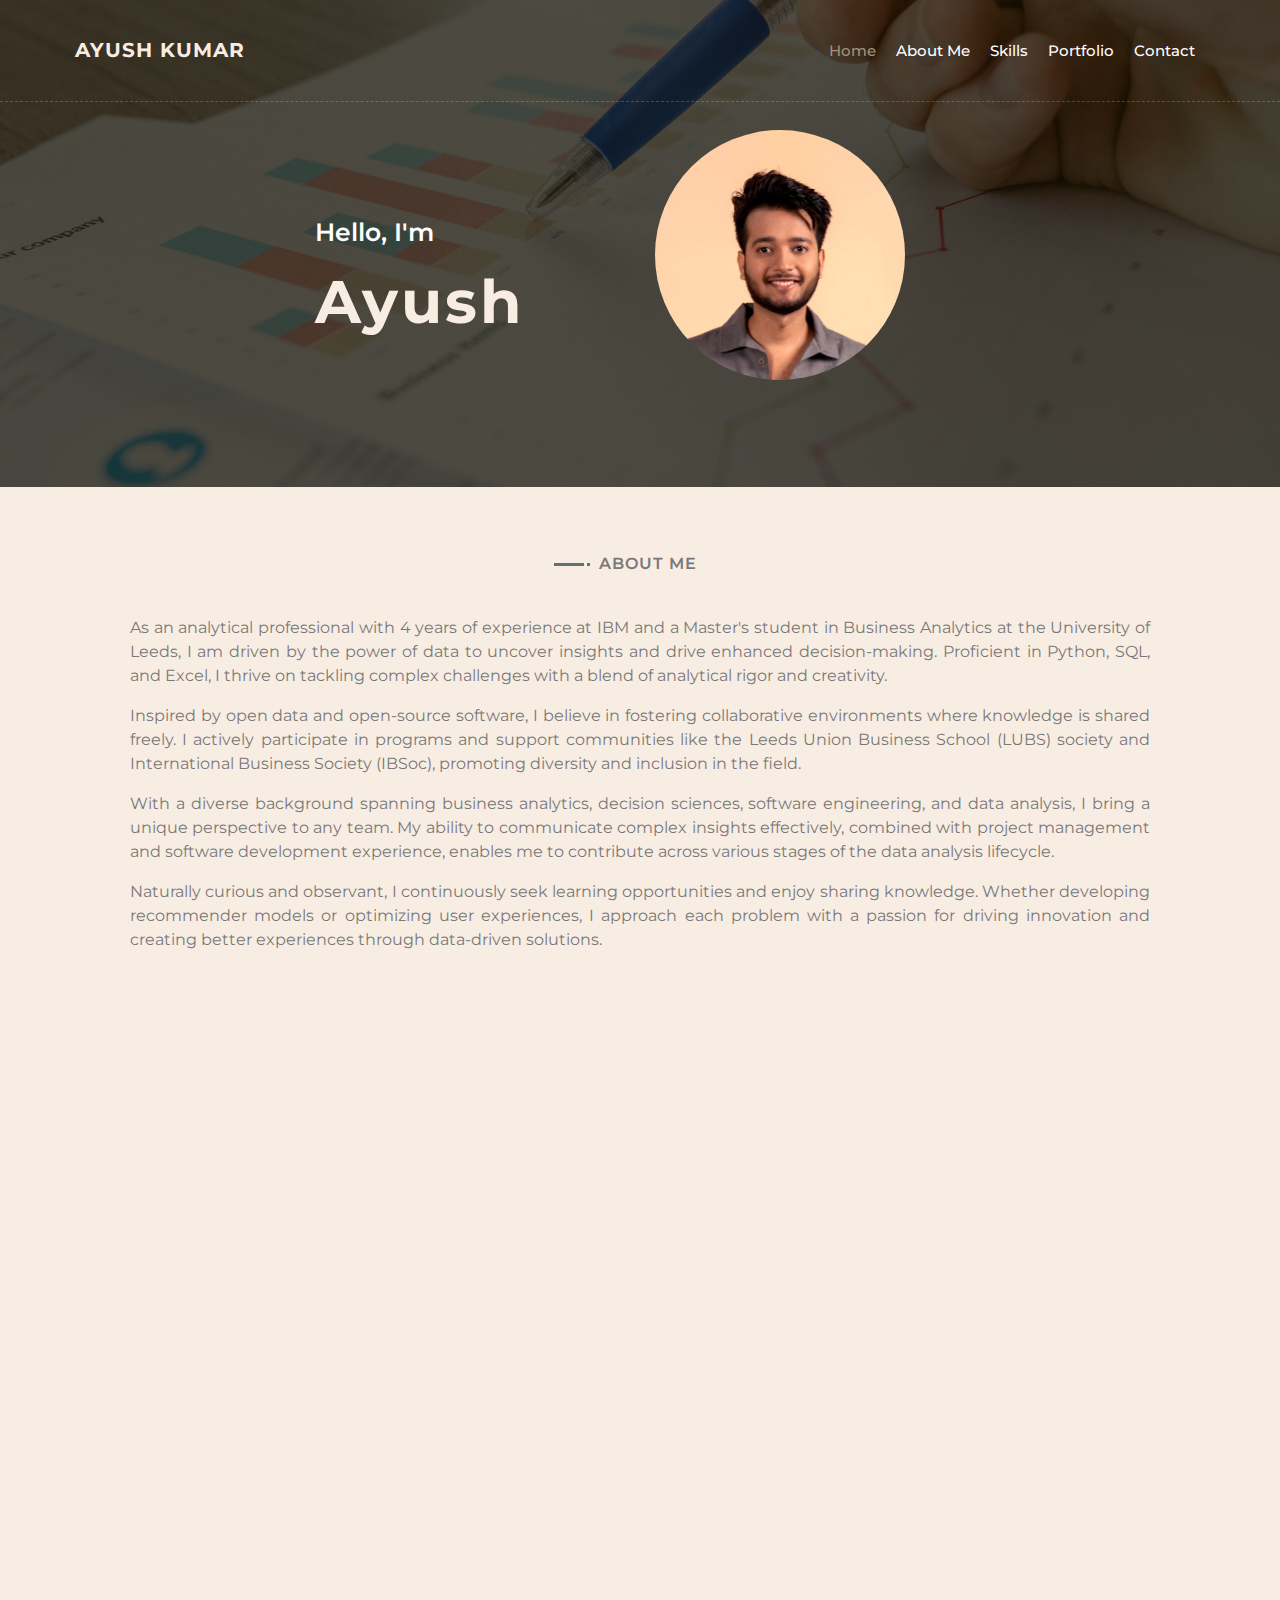
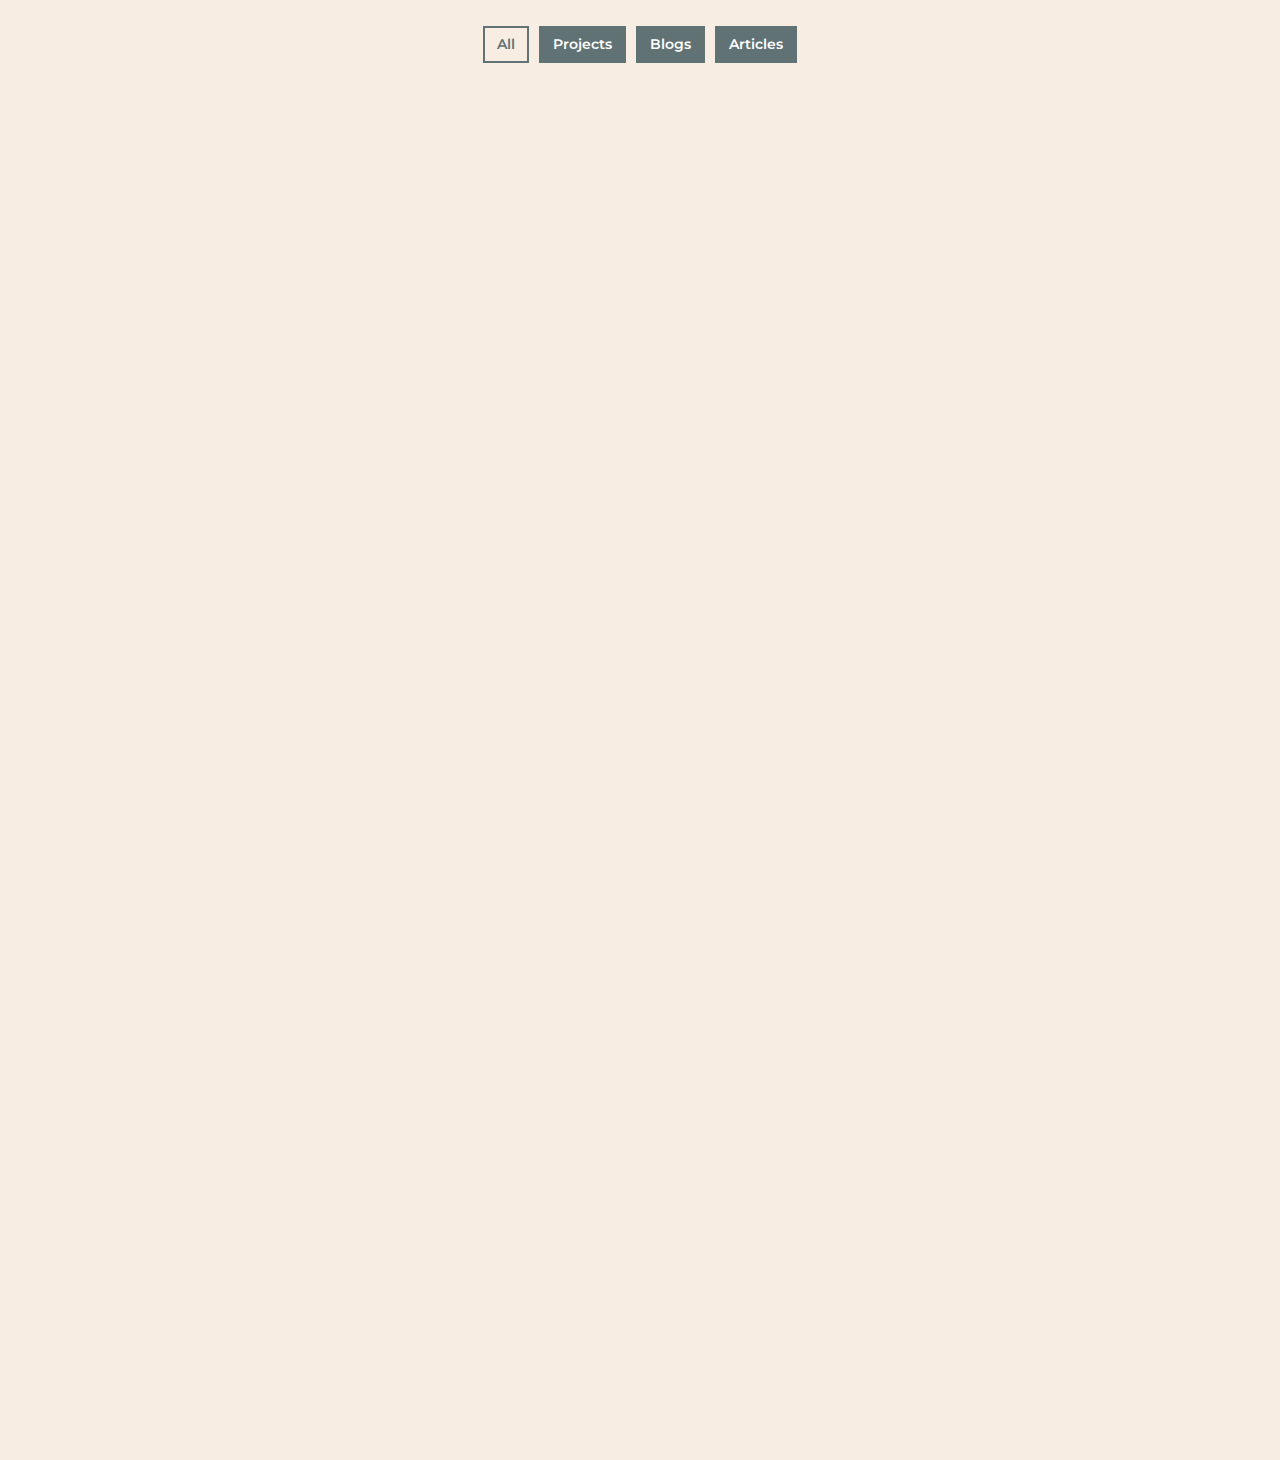
==== commit fb88bf6c: "Update index.html" ====
--- a/index.html
+++ b/index.html
@@ -65,9 +65,9 @@
                                 <!-- <h2></h2> -->
                                 <!-- <div class="typed-text">Analyst, Data Engineer, Consultant</div> -->
                             </div>          
-                            <div class="hero-btn">
+                            <!--<div class="hero-btn">
                                 <a class="btn" href="pdf/AyushKumarResume.pdf">Resume</a>
-                            </div>       
+                            </div> -->     
                         </div>
                     </div>
                     <div class="col-sm-12 col-md-6">
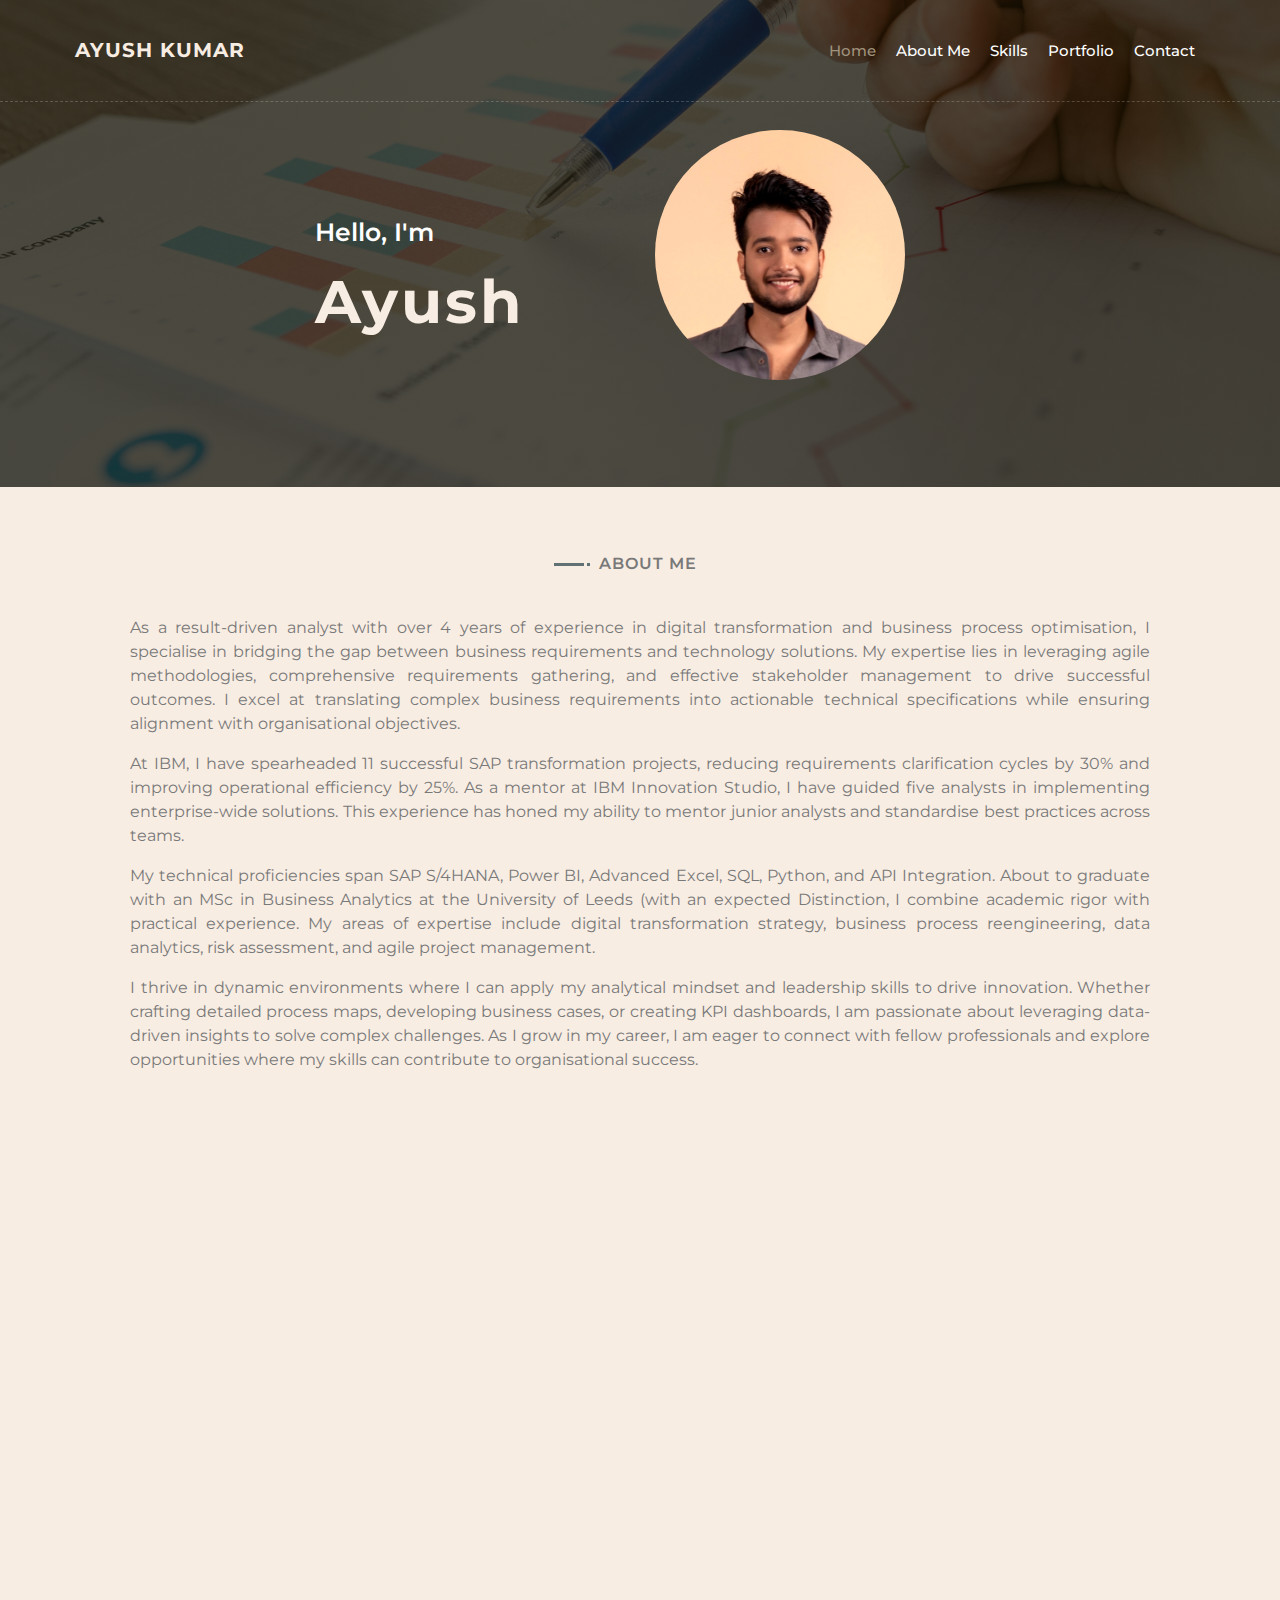
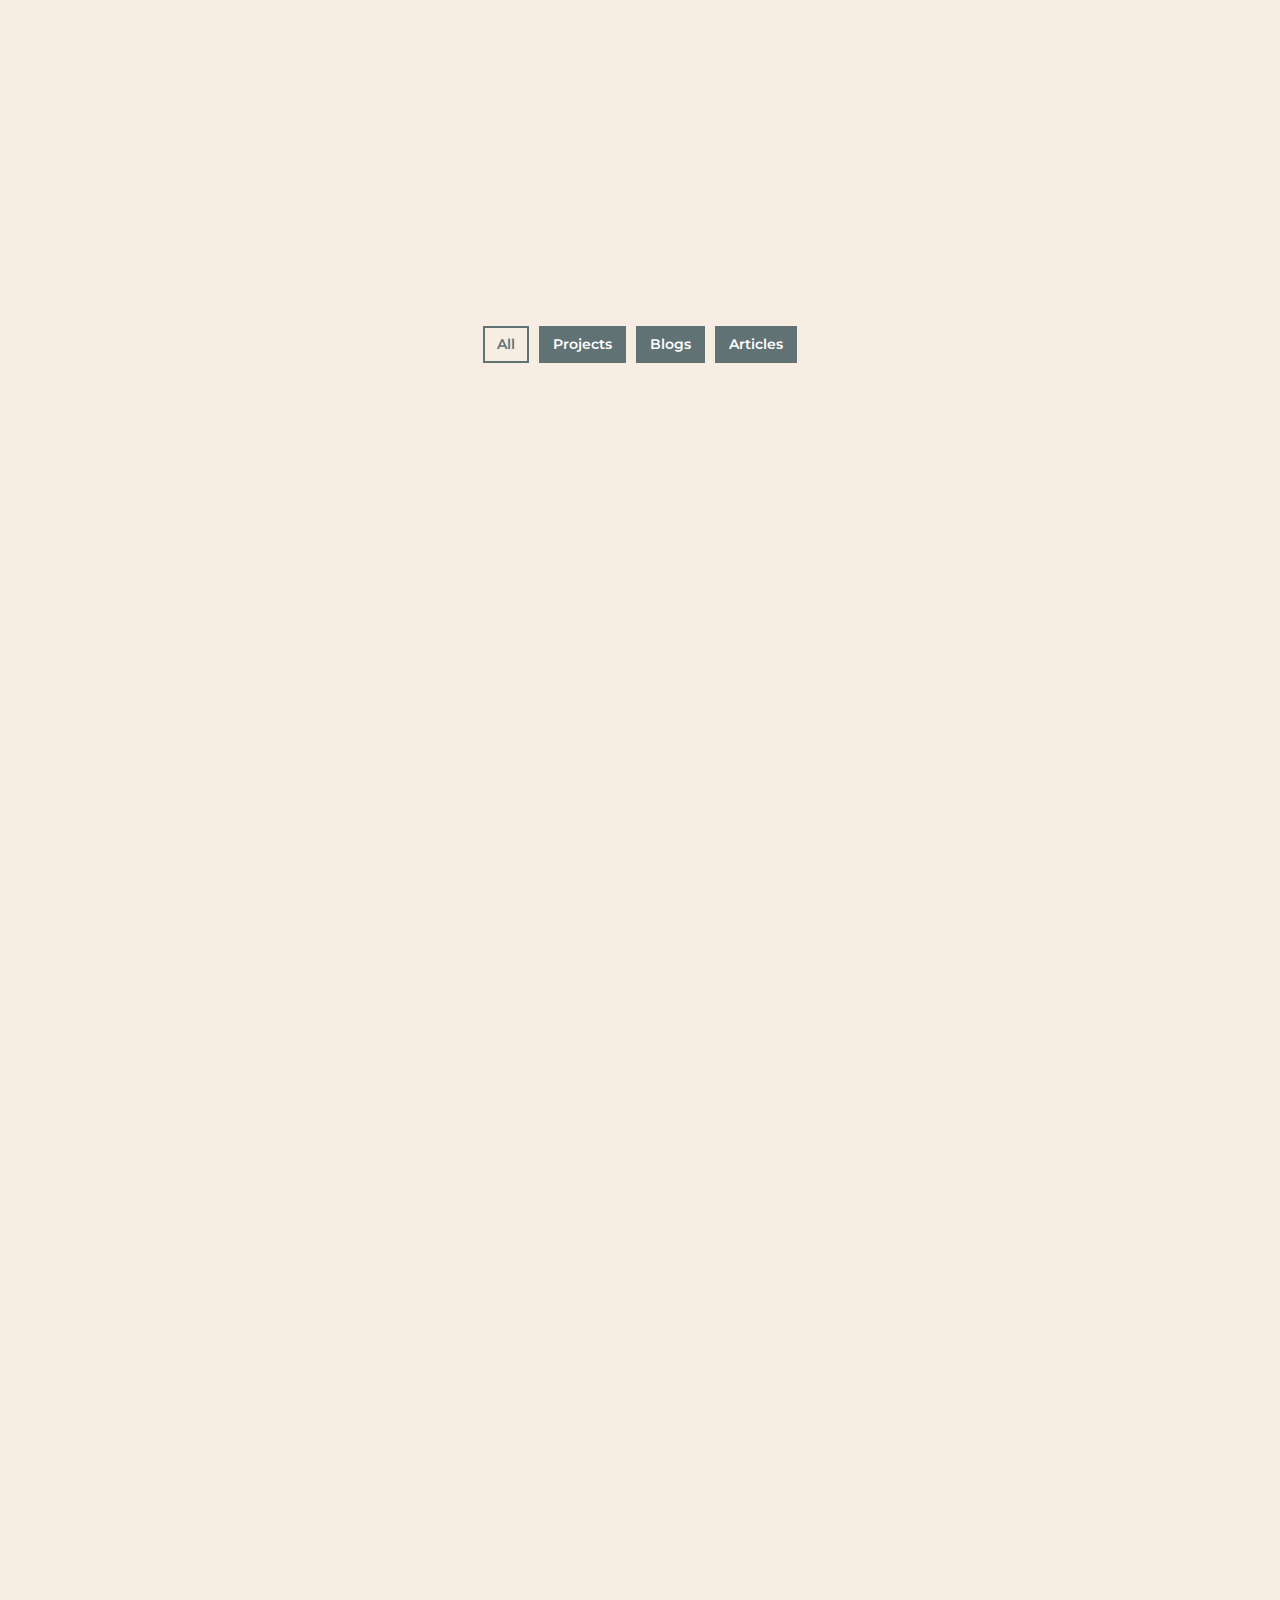
==== commit 2f6c6f8e: "Update index.html" ====
--- a/index.html
+++ b/index.html
@@ -2,7 +2,7 @@
 <html lang="en">
     <head>
         <meta charset="utf-8">
-        <title>Ayush Kumar | Data Portfolio</title>
+        <title>Ayush Kumar Portfolio</title>
         <meta content="width=device-width, initial-scale=1.0" name="viewport">
         <meta content="Data Engineer | Analyst | Consultant" name="keywords">
         <meta content="Data Engineer | Analyst | Consultant" name="description">
@@ -88,16 +88,16 @@
                 </div>
                 <div class="container banner-text text-center" style="max-width: 1050px;">
                     <p class="text-justify">
-                        As an analytical professional with 4 years of experience at IBM and a Master's student in Business Analytics at the University of Leeds, I am driven by the power of data to uncover insights and drive enhanced decision-making. Proficient in Python, SQL, and Excel, I thrive on tackling complex challenges with a blend of analytical rigor and creativity.
+As a result-driven analyst with over 4 years of experience in digital transformation and business process optimisation, I specialise in bridging the gap between business requirements and technology solutions. My expertise lies in leveraging agile methodologies, comprehensive requirements gathering, and effective stakeholder management to drive successful outcomes. I excel at translating complex business requirements into actionable technical specifications while ensuring alignment with organisational objectives.
+		    </p>
+                    <p class="text-justify">
+At IBM, I have spearheaded 11 successful SAP transformation projects, reducing requirements clarification cycles by 30% and improving operational efficiency by 25%. As a mentor at IBM Innovation Studio, I have guided five analysts in implementing enterprise-wide solutions. This experience has honed my ability to mentor junior analysts and standardise best practices across teams.
                     </p>
                     <p class="text-justify">
-                        Inspired by open data and open-source software, I believe in fostering collaborative environments where knowledge is shared freely. I actively participate in programs and support communities like the Leeds Union Business School (LUBS) society and International Business Society (IBSoc), promoting diversity and inclusion in the field.
+My technical proficiencies span SAP S/4HANA, Power BI, Advanced Excel, SQL, Python, and API Integration. About to graduate with an MSc in Business Analytics at the University of Leeds (with an expected Distinction, I combine academic rigor with practical experience. My areas of expertise include digital transformation strategy, business process reengineering, data analytics, risk assessment, and agile project management.
                     </p>
                     <p class="text-justify">
-                        With a diverse background spanning business analytics, decision sciences, software engineering, and data analysis, I bring a unique perspective to any team. My ability to communicate complex insights effectively, combined with project management and software development experience, enables me to contribute across various stages of the data analysis lifecycle.
-                    </p>
-                    <p class="text-justify">
-                        Naturally curious and observant, I continuously seek learning opportunities and enjoy sharing knowledge. Whether developing recommender models or optimizing user experiences, I approach each problem with a passion for driving innovation and creating better experiences through data-driven solutions.
+I thrive in dynamic environments where I can apply my analytical mindset and leadership skills to drive innovation. Whether crafting detailed process maps, developing business cases, or creating KPI dashboards, I am passionate about leveraging data-driven insights to solve complex challenges. As I grow in my career, I am eager to connect with fellow professionals and explore opportunities where my skills can contribute to organisational success.
                     </p>
                 </div>
             </div>
@@ -138,6 +138,32 @@
                         </div>
                     </div>
                     <div class="col-lg-6 wow fadeInUp" data-wow-delay="0.4s">
+                        <div class="service-item">
+                            <div class="service-icon">
+                                <i class="fas fa-chart-pie"></i>
+                            </div>
+                            <div class="service-text">
+                                <h3>Data Visualisation</h3>
+                                <p>
+                                    Power BI, Tableau, Google Data Studio, MS Excel, Python (matplotlib, seaborn), R (ggplot2)
+                                </p>
+                            </div>
+                        </div>
+                    </div>
+		   <div class="col-lg-6 wow fadeInUp" data-wow-delay="0.4s">
+                        <div class="service-item">
+                            <div class="service-icon">
+                                <i class="fas fa-chart-pie"></i>
+                            </div>
+                            <div class="service-text">
+                                <h3>Data Visualisation</h3>
+                                <p>
+                                    Power BI, Tableau, Google Data Studio, MS Excel, Python (matplotlib, seaborn), R (ggplot2)
+                                </p>
+                            </div>
+                        </div>
+                    </div>
+		   <div class="col-lg-6 wow fadeInUp" data-wow-delay="0.4s">
                         <div class="service-item">
                             <div class="service-icon">
                                 <i class="fas fa-chart-pie"></i>
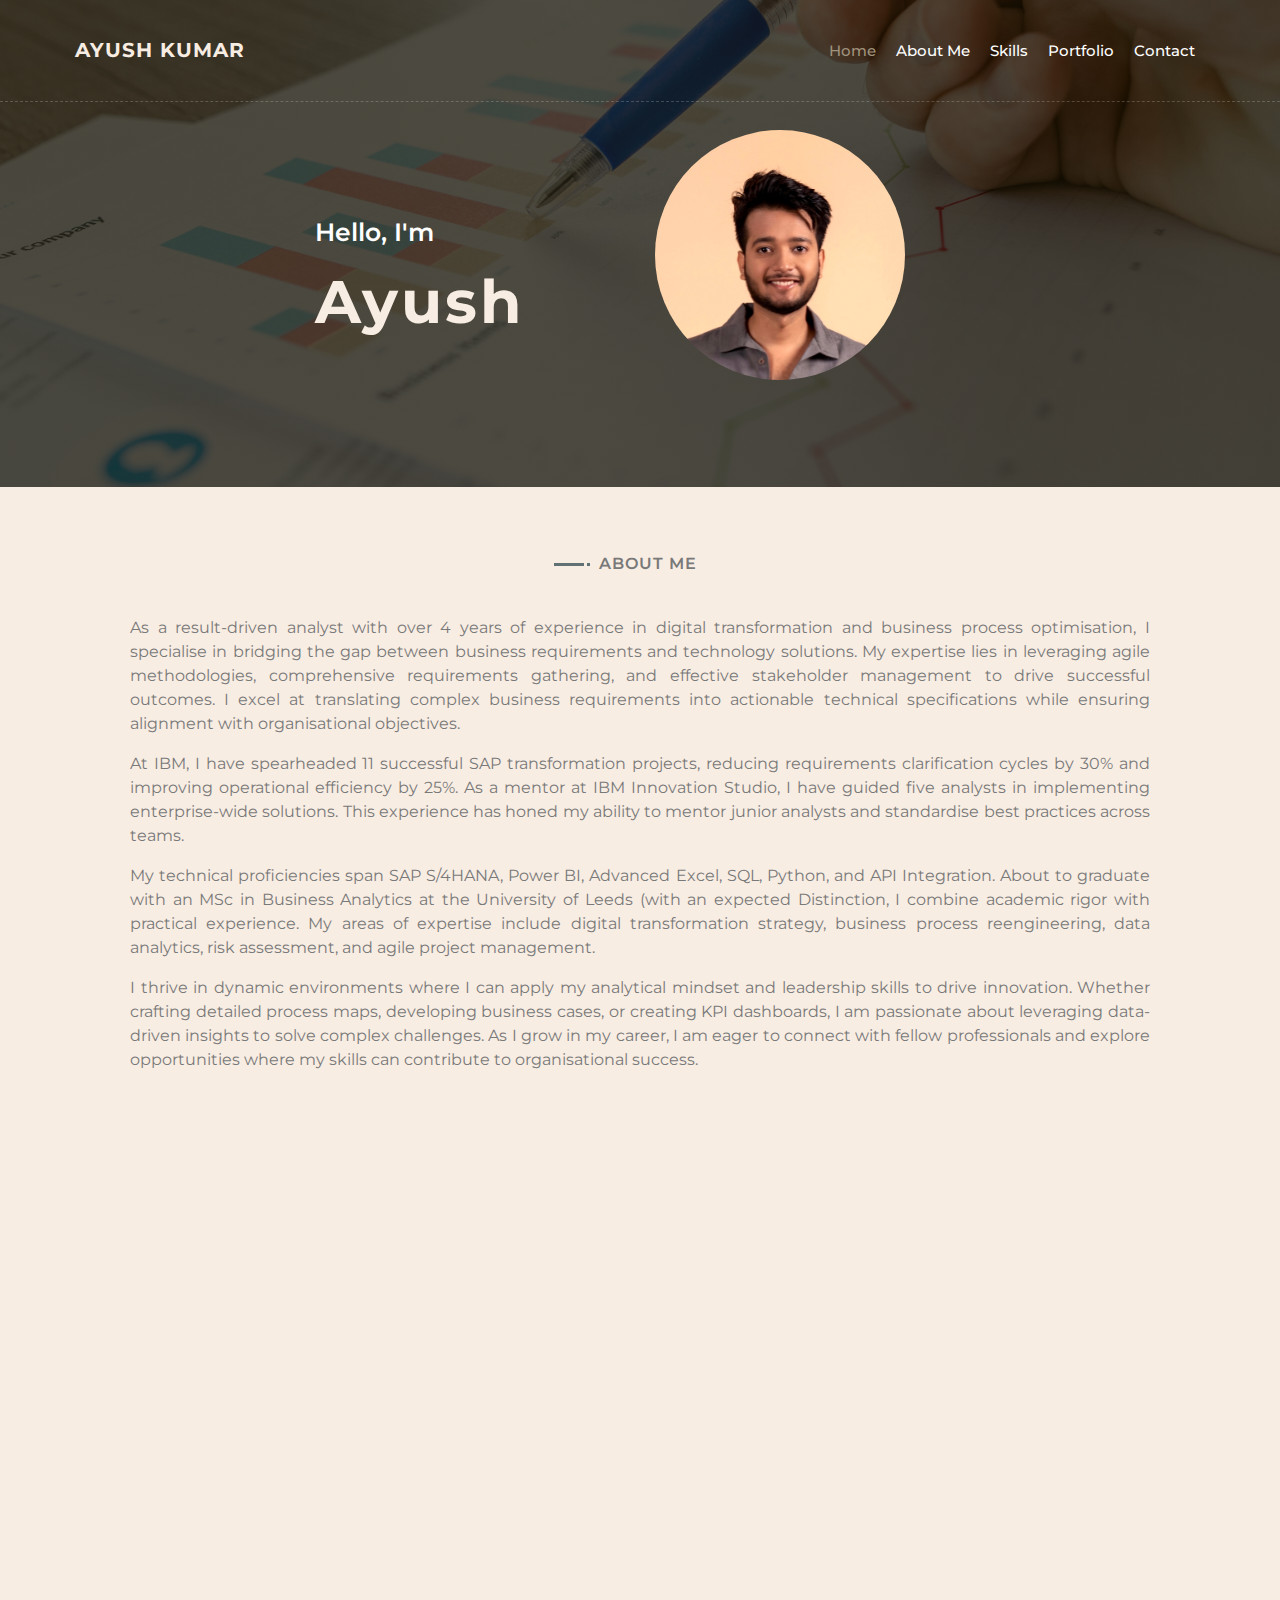
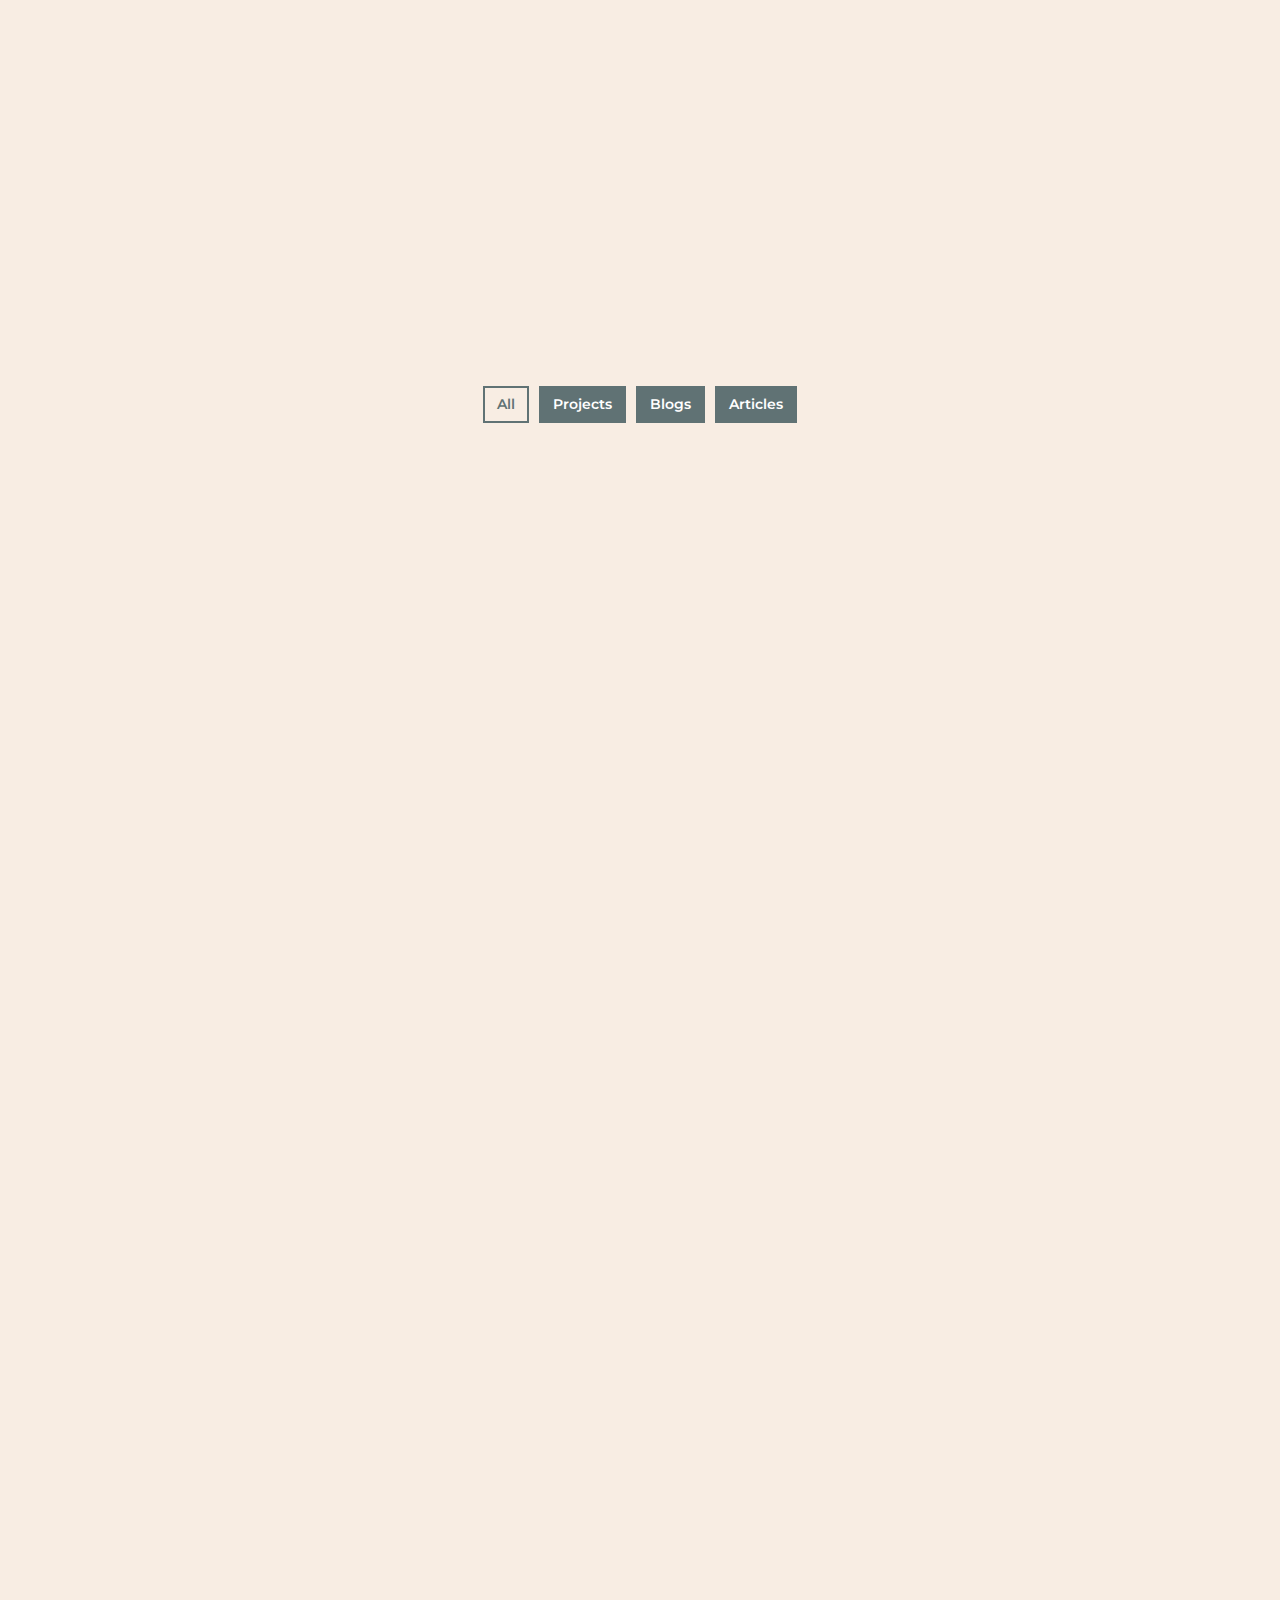
==== commit f9e11153: "Update index.html" ====
--- a/index.html
+++ b/index.html
@@ -117,9 +117,9 @@
                                 <i class="fa fa-chart-bar"></i>
                             </div>
                             <div class="service-text">
-                                <h3>Data Analysis</h3>
-                                <p>
-                                    Descriptive Analysis, Statistics, Hypothesis Testing, Regression Analysis, Prescriptive Analytics, Forecasting, Optimization Techniques
+                                <h3>Business Analysis</h3>
+                                <p>
+                                    Requirements Gathering & Elicitation, Process Mapping (As-Is / To-Be), User Story Creation & Refinement, Business Case Development, Gap Analysis, Stakeholder Management, Process Optimisation, Business Process Reengineering, UAT Planning & Execution
                                 </p>
                             </div>
                         </div>
@@ -130,9 +130,9 @@
                                 <i class="fa fa-database"></i>
                             </div>
                             <div class="service-text">
-                                <h3>Data Management</h3>
-                                <p>
-                                    SQL, MySQL, ETL (Apache, Informatica), Data Cleaning and Preparation, Cloud Platforms (AWS, Azure)
+                                <h3>Project Methodologies</h3>
+                                <p>
+                                    Agile, Waterfall, Hybrid Approaches, JIRA Administration, Sprint Planning, Backlog Management, Risk Assessment & Mitigation, Change Management, Quality Assurance
                                 </p>
                             </div>
                         </div>
@@ -140,12 +140,12 @@
                     <div class="col-lg-6 wow fadeInUp" data-wow-delay="0.4s">
                         <div class="service-item">
                             <div class="service-icon">
-                                <i class="fas fa-chart-pie"></i>
-                            </div>
-                            <div class="service-text">
-                                <h3>Data Visualisation</h3>
-                                <p>
-                                    Power BI, Tableau, Google Data Studio, MS Excel, Python (matplotlib, seaborn), R (ggplot2)
+                                <i class="fas fa-data"></i>
+                            </div>
+                            <div class="service-text">
+                                <h3>Data & Analytics</h3>
+                                <p>
+                                    SQL, Database Management, Power BI, Advanced Excel, Python, Statistical Analysis, Data Visualisation, ETL Processes, Predictive Modelling, KPI Development & Tracking
                                 </p>
                             </div>
                         </div>
@@ -153,12 +153,12 @@
 		   <div class="col-lg-6 wow fadeInUp" data-wow-delay="0.4s">
                         <div class="service-item">
                             <div class="service-icon">
-                                <i class="fas fa-chart-pie"></i>
-                            </div>
-                            <div class="service-text">
-                                <h3>Data Visualisation</h3>
-                                <p>
-                                    Power BI, Tableau, Google Data Studio, MS Excel, Python (matplotlib, seaborn), R (ggplot2)
+                                <i class="fas fa-settings"></i>
+                            </div>
+                            <div class="service-text">
+                                <h3>Technical Proficiencies</h3>
+                                <p>
+                                    SAP S/4HANA, Microsoft Dynamics 365, API Integration, SDLC, System Architecture, Data Mapping, Cloud Platforms (AWS, Azure)
                                 </p>
                             </div>
                         </div>
@@ -166,12 +166,12 @@
 		   <div class="col-lg-6 wow fadeInUp" data-wow-delay="0.4s">
                         <div class="service-item">
                             <div class="service-icon">
-                                <i class="fas fa-chart-pie"></i>
-                            </div>
-                            <div class="service-text">
-                                <h3>Data Visualisation</h3>
-                                <p>
-                                    Power BI, Tableau, Google Data Studio, MS Excel, Python (matplotlib, seaborn), R (ggplot2)
+                                <i class="fas fa-file"></i>
+                            </div>
+                            <div class="service-text">
+                                <h3>Documentation & Tools</h3>
+                                <p>
+                                    Confluence, Microsoft Office Suite, Visio, Business Process Modelling, UML Diagrams, Technical Writing, API Documentation, Requirements Traceability Matrices
                                 </p>
                             </div>
                         </div>
@@ -179,12 +179,12 @@
                     <div class="col-lg-6 wow fadeInUp" data-wow-delay="0.6s">
                         <div class="service-item">
                             <div class="service-icon">
-                                <i class="fa fa-globe"></i>
-                            </div>
-                            <div class="service-text">
-                                <h3>Web Development</h3>
-                                <p>
-                                    HTML/CSS, JavaScript, Frameworks (Django, Flask), API Development, Web Scraping, Front-end Libraries (React, Angular)
+                                <i class="fa fa-brain"></i>
+                            </div>
+                            <div class="service-text">
+                                <h3>Soft Skills</h3>
+                                <p>
+                                    Team Leadership, Mentoring, Workshop Facilitation, Presentation Skills, Problem-Solving, Critical Thinking, Cross-functional Collaboration, Communication, Adaptability
                                 </p>
                             </div>
                         </div>
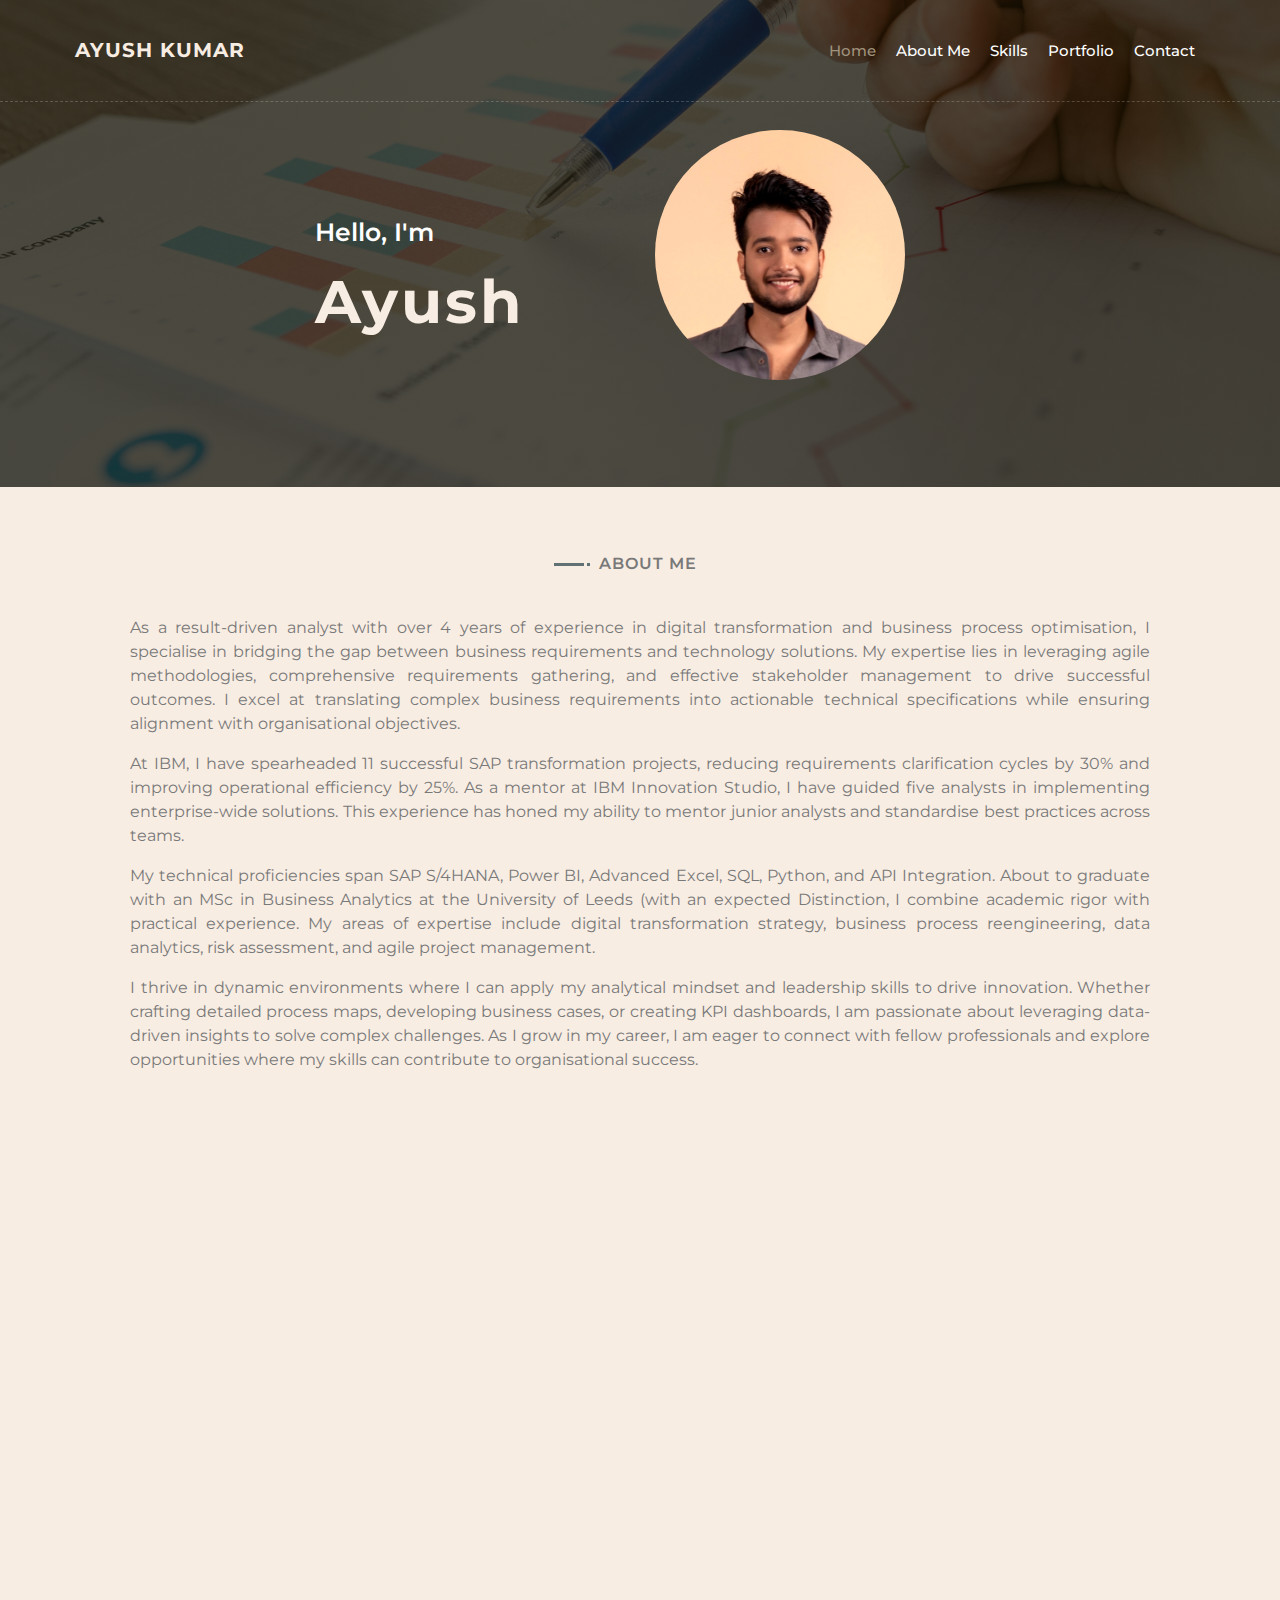
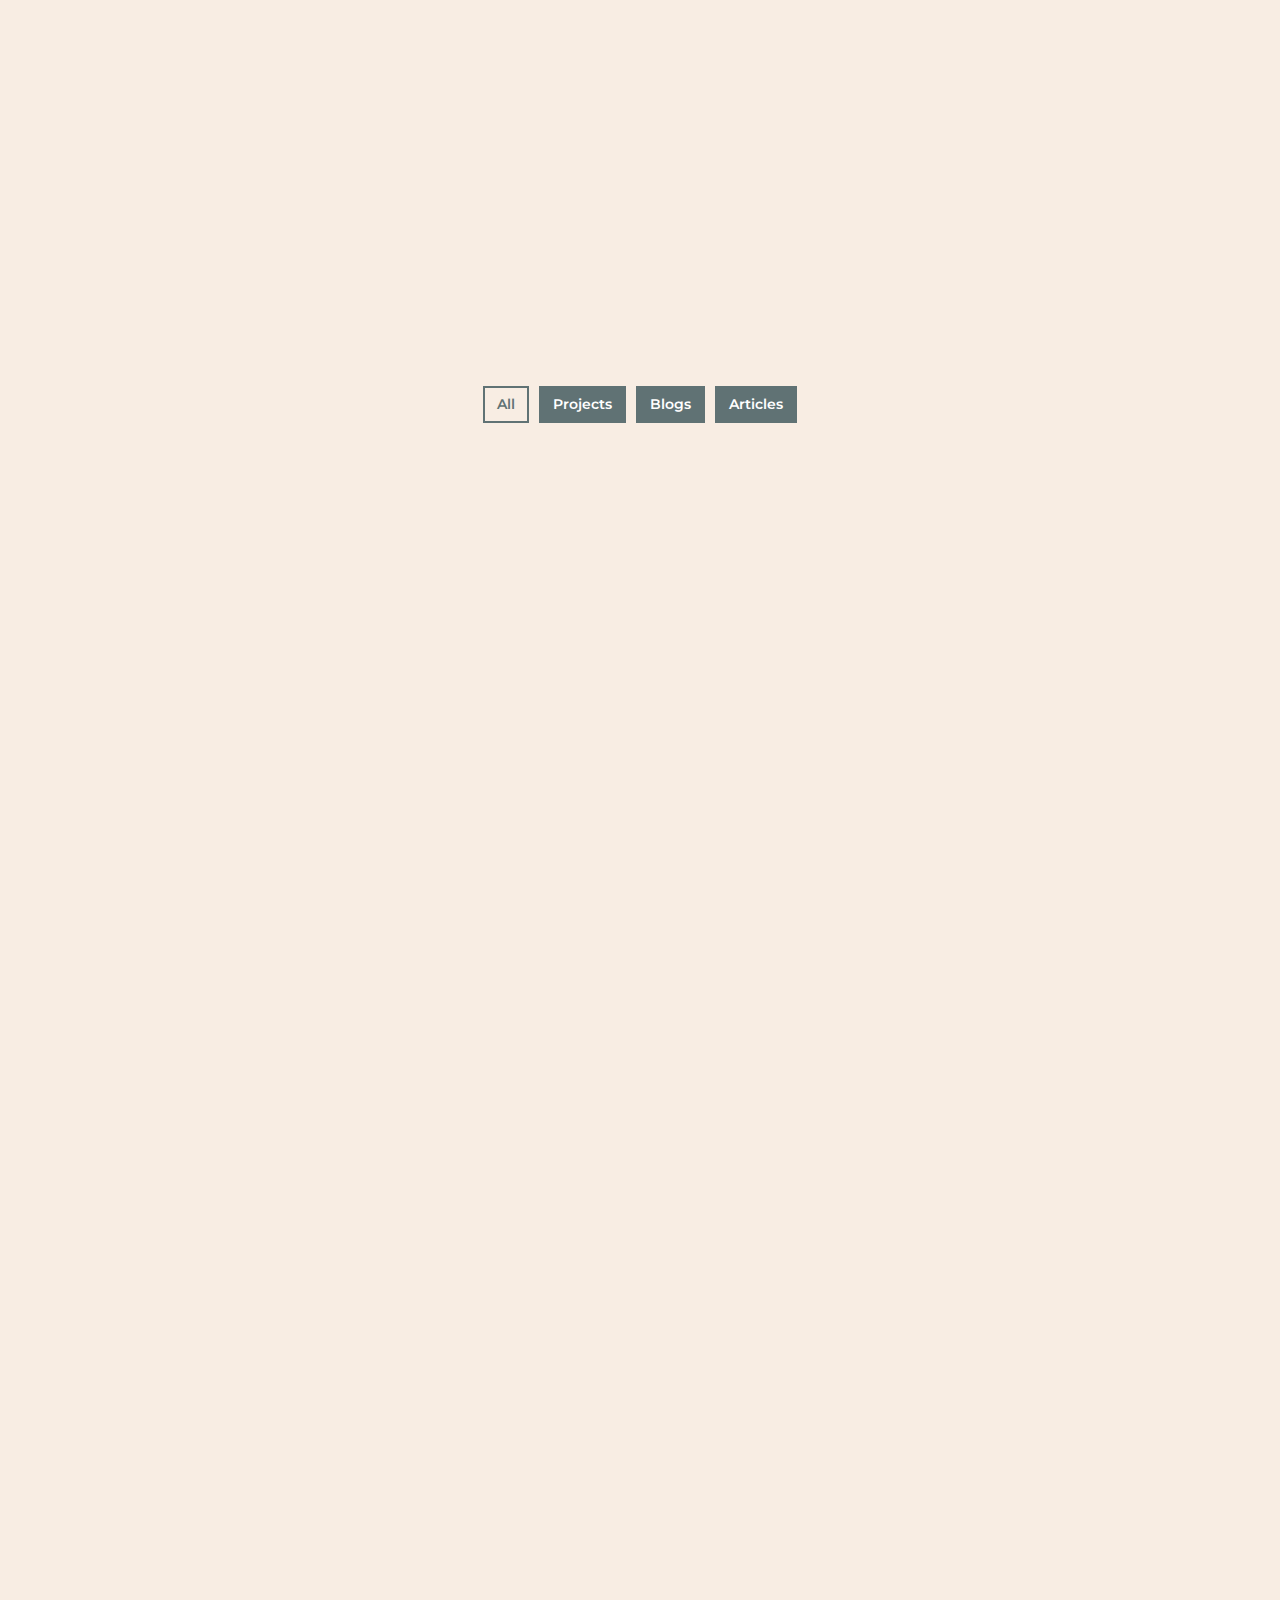
==== commit dc212e8f: "Update index.html" ====
--- a/index.html
+++ b/index.html
@@ -140,7 +140,7 @@
                     <div class="col-lg-6 wow fadeInUp" data-wow-delay="0.4s">
                         <div class="service-item">
                             <div class="service-icon">
-                                <i class="fas fa-data"></i>
+                                <i class="fas fa-chart-pie"></i>
                             </div>
                             <div class="service-text">
                                 <h3>Data & Analytics</h3>
@@ -153,7 +153,7 @@
 		   <div class="col-lg-6 wow fadeInUp" data-wow-delay="0.4s">
                         <div class="service-item">
                             <div class="service-icon">
-                                <i class="fas fa-settings"></i>
+                                <i class="fas fa-cogs"></i>
                             </div>
                             <div class="service-text">
                                 <h3>Technical Proficiencies</h3>
